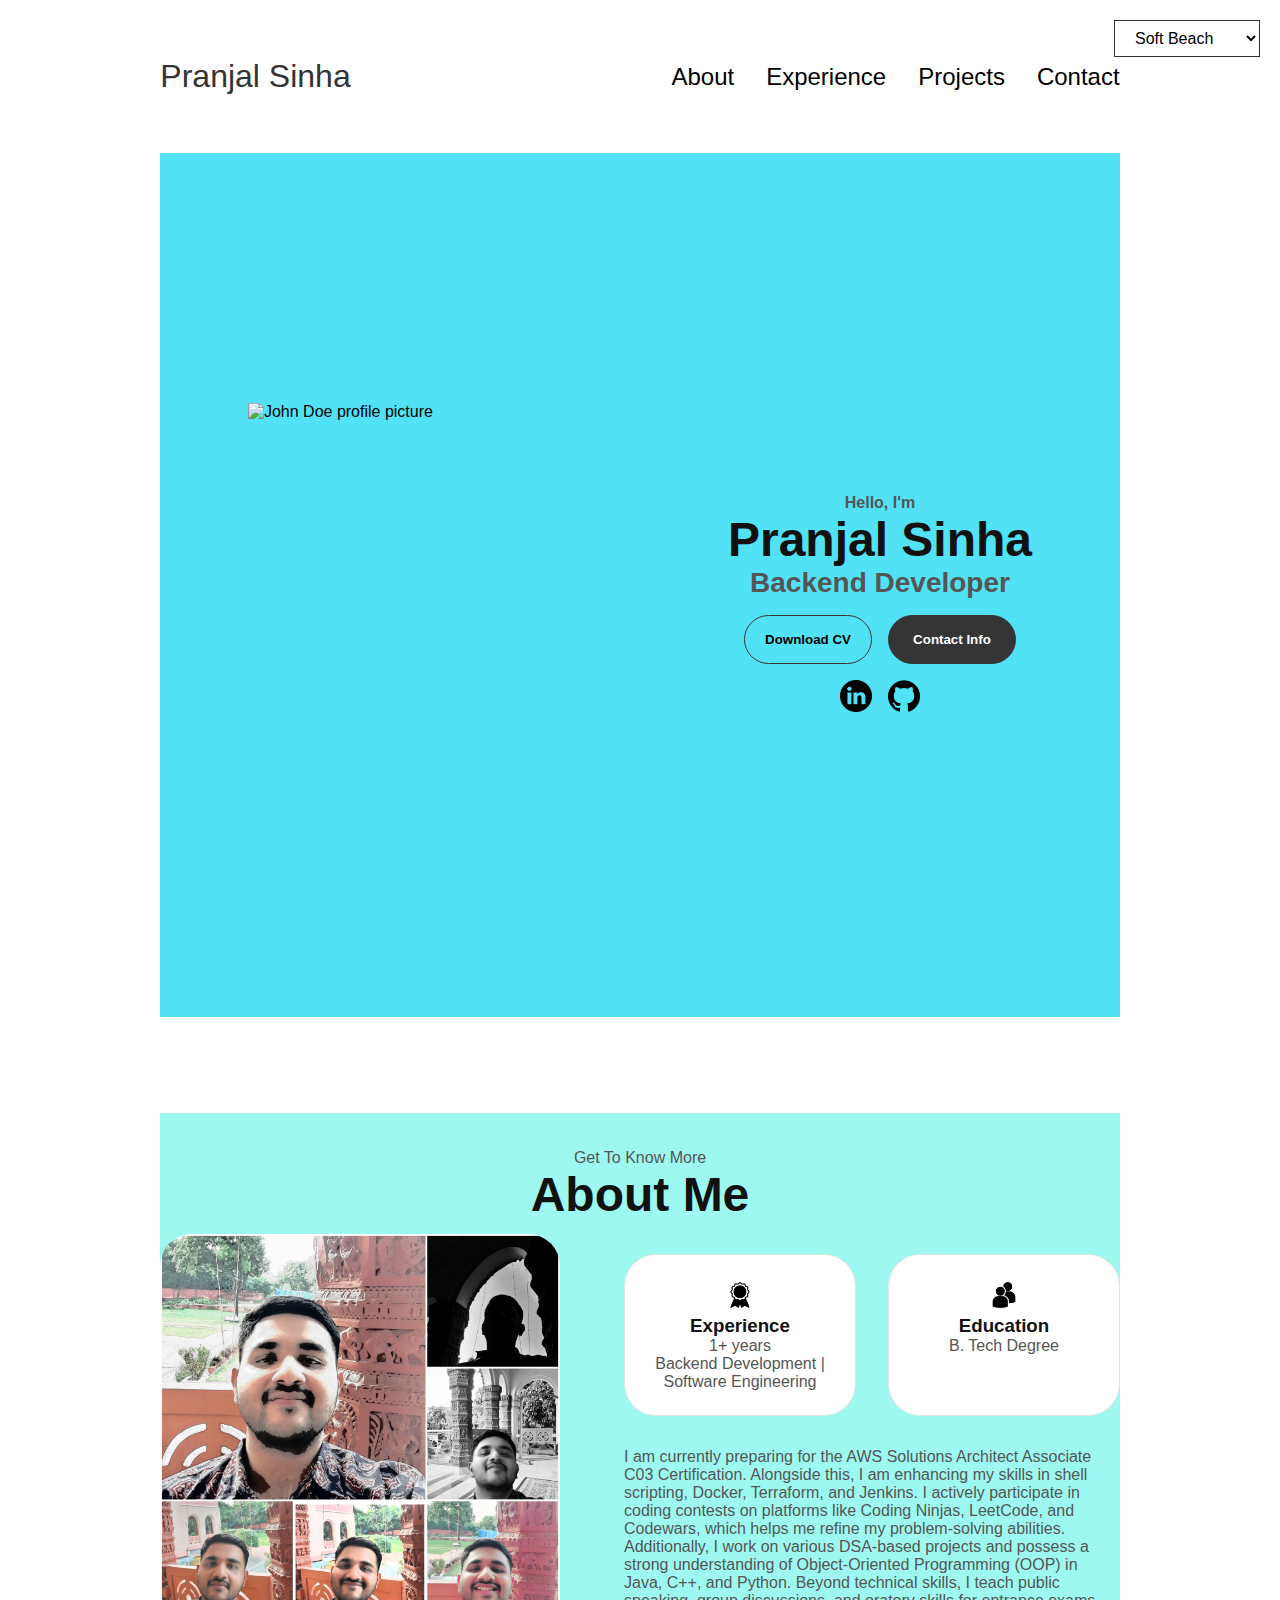
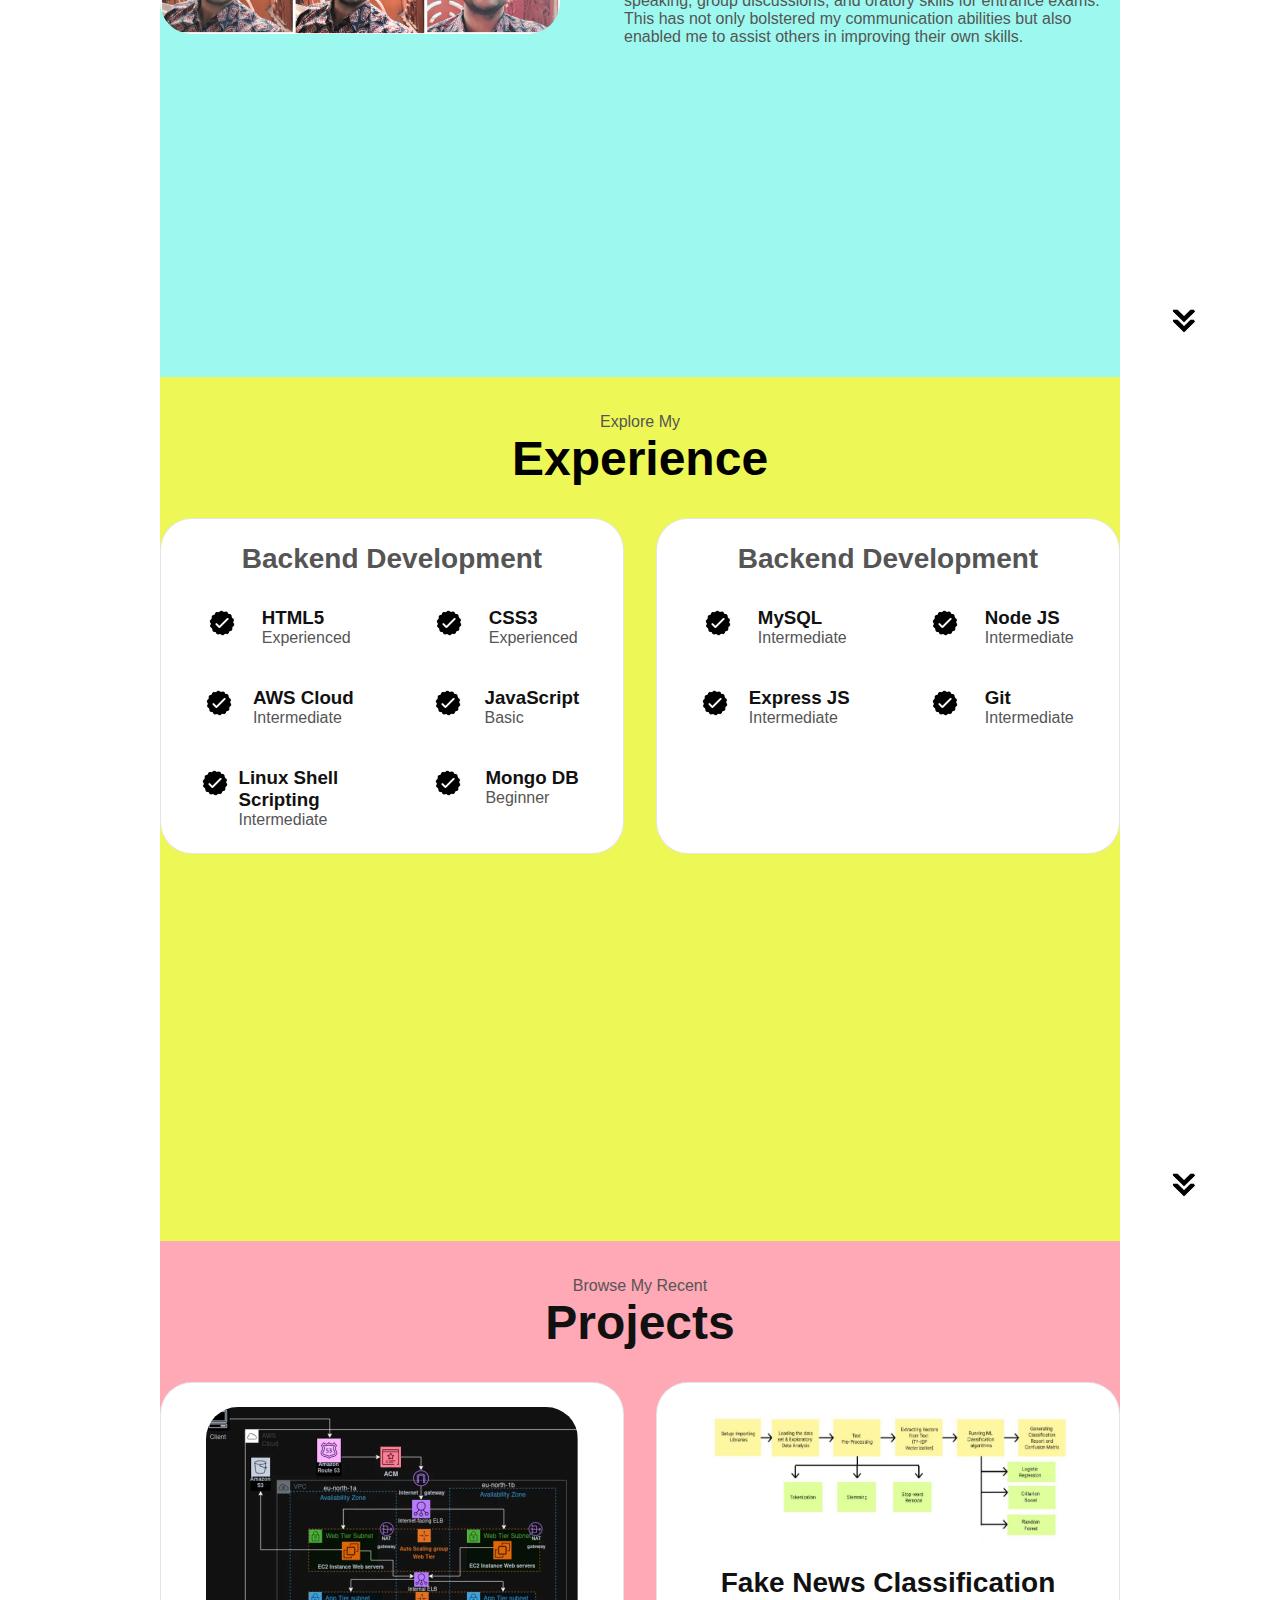
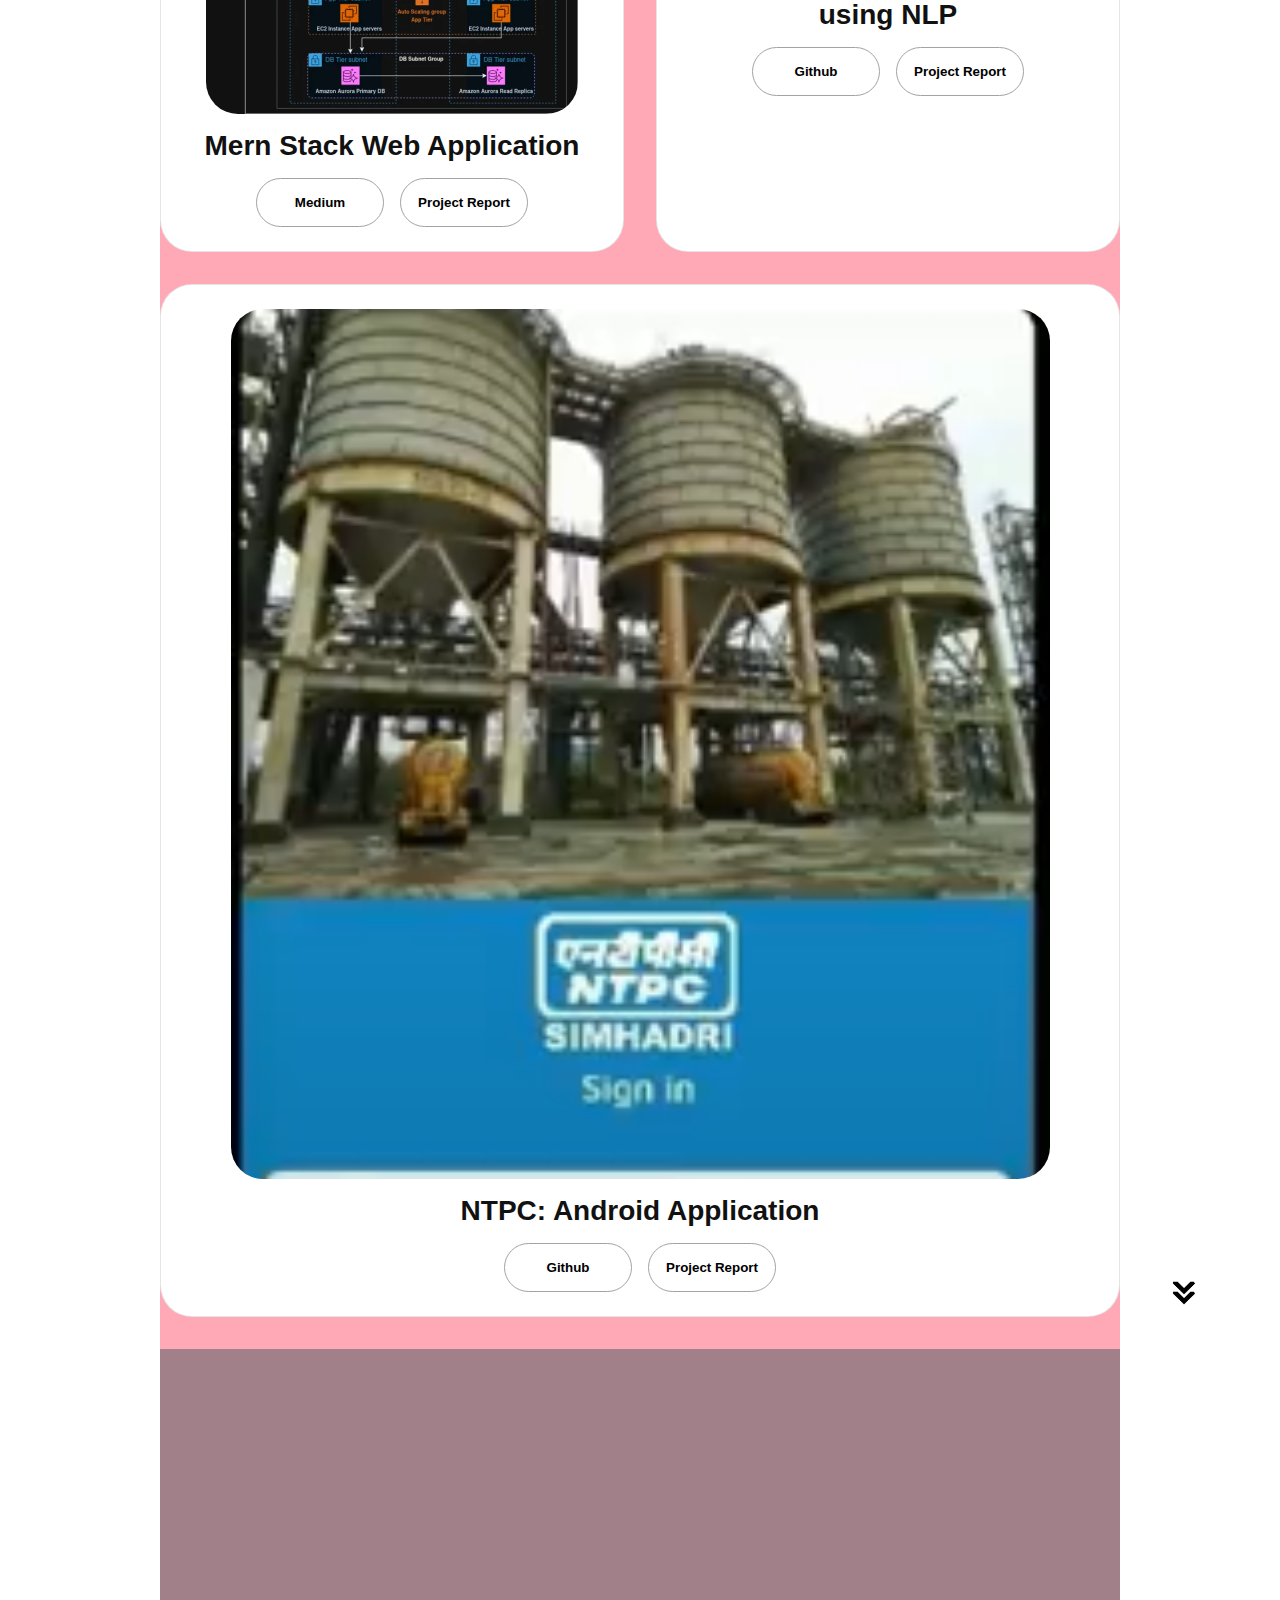
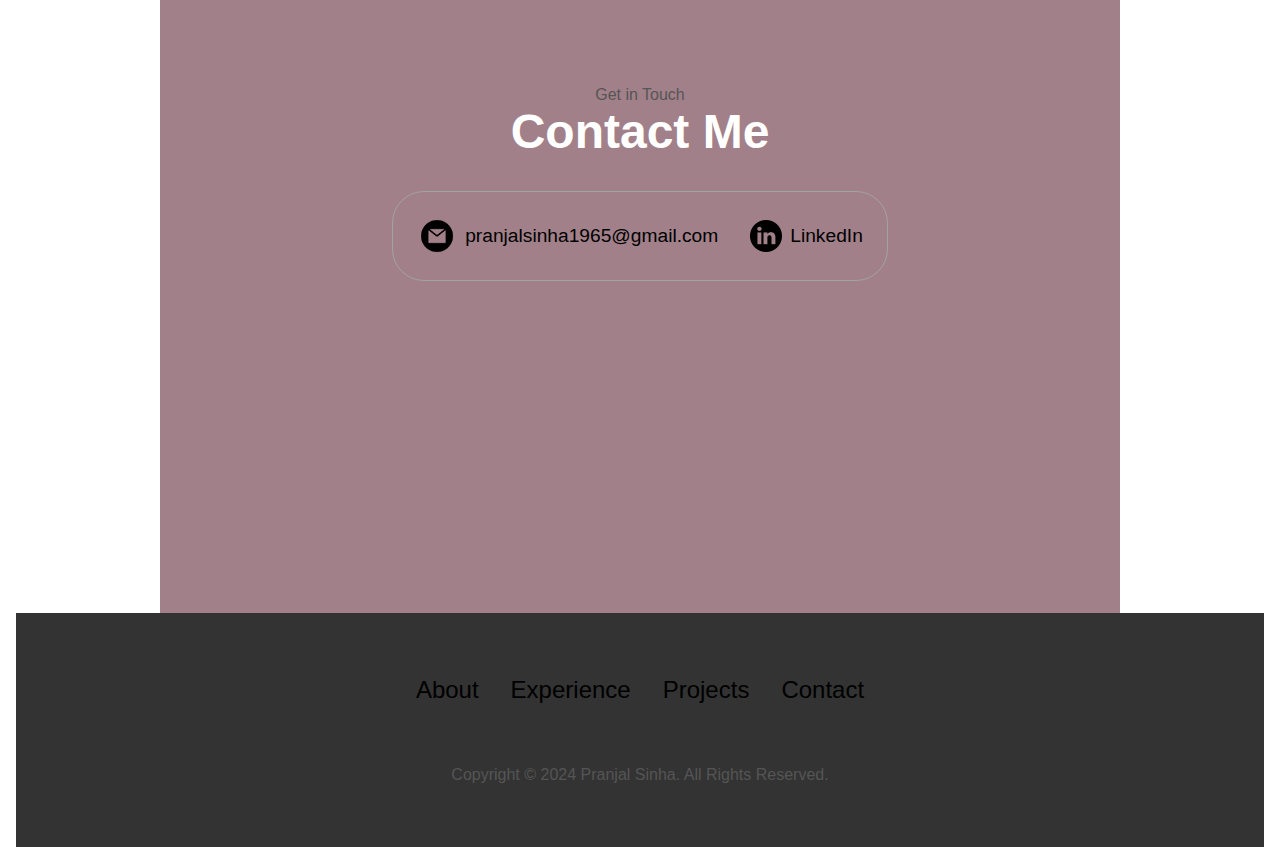
==== index.html @ 89a6fb90 "Correct words, phrases and other important things" ====
<!DOCTYPE html>
<html lang="en">
  <head>
    <meta charset="UTF-8" />
    <meta http-equiv="X-UA-Compatible" content="IE=edge" />
    <meta name="viewport" content="width=device-width, initial-scale=1.0" />
    <title>My Portfolio</title>
    <link rel="stylesheet" href="style.css" />
    <link rel="stylesheet" href="mediaqueries.css" />
  </head>
  <body>
    <nav id="desktop-nav">
      <div class="logo">Pranjal Sinha</div>
      <div>
        <ul class="nav-links">
          <li><a href="#about">About</a></li>
          <li><a href="#experience">Experience</a></li>
          <li><a href="#projects">Projects</a></li>
          <li><a href="#contact">Contact</a></li>
        </ul>
      </div>
    </nav>
    <nav id="hamburger-nav">
      <div class="logo">Pranjal Sinha</div>
      <div class="hamburger-menu">
        <div class="hamburger-icon" onclick="toggleMenu()">
          <span></span>
          <span></span>
          <span></span>
        </div>
        <div class="menu-links">
          <li><a href="#about" onclick="toggleMenu()">About</a></li>
          <li><a href="#experience" onclick="toggleMenu()">Experience</a></li>
          <li><a href="#projects" onclick="toggleMenu()">Projects</a></li>
          <li><a href="#contact" onclick="toggleMenu()">Contact</a></li>
        </div>
      </div>
    </nav>
    <section id="profile">
      <div class="section__pic-container">
        <img src="./assets/profile-pic.png" alt="John Doe profile picture" />
      </div>
      <div class="section__text">
        <p class="section__text__p1">Hello, I'm</p>
        <h1 class="title">Pranjal Sinha</h1>
        <p class="section__text__p2">Backend Developer</p>
        <div class="btn-container">
          <button
            class="btn btn-color-2"
            onclick="window.open('C:\Users\KIIT\Desktop\html-css-js-portfolio-tutorial-2\assets\Merged-Resume.pdf')"
          >
            Download CV
          </button>
          <button class="btn btn-color-1" onclick="location.href='./#contact'">
            Contact Info
          </button>
        </div>
        <div id="socials-container">
          <img
            src="./assets/linkedin.png"
            alt="My LinkedIn profile"
            class="icon"
            onclick="location.href='https://www.linkedin.com/in/pranjalsinha02/'"
          />
          <img
            src="./assets/github.png"
            alt="My Github profile"
            class="icon"
            onclick="location.href='https://github.com/pranjalsinha1965'"
          />
        </div>
      </div>
    </section>
    <section id="about">
      <p class="section__text__p1">Get To Know More</p>
      <h1 class="title">About Me</h1>
      <div class="section-container">
        <div class="section__pic-container">
          <img
            src="./assets/about-pic.png"
            alt="Profile picture"
            class="about-pic"
          />
        </div>
        <div class="about-details-container">
          <div class="about-containers">
            <div class="details-container">
              <img
                src="./assets/experience.png"
                alt="Experience icon"
                class="icon"
              />
              <h3>Experience</h3>
              <p>1+ years <br />Backend Development | Software Engineering</p>
            </div>
            <div class="details-container">
              <img
                src="./assets/education.png"
                alt="Education icon"
                class="icon"
              />
              <h3>Education</h3>
              <p>B. Tech Degree</p>
            </div>
          </div>
          <div class="text-container">
            <p>
              I am currently preparing for the AWS Solutions Architect Associate C03 Certification. Alongside this, I am enhancing my skills in shell scripting, Docker, Terraform, and Jenkins. I actively participate in coding contests on platforms like Coding Ninjas, LeetCode, and Codewars, which helps me refine my problem-solving abilities. Additionally, I work on various DSA-based projects and possess a strong understanding of Object-Oriented Programming (OOP) in Java, C++, and Python.

Beyond technical skills, I teach public speaking, group discussions, and oratory skills for entrance exams. This has not only bolstered my communication abilities but also enabled me to assist others in improving their own skills.
            </p>
          </div>
        </div>
      </div>
      <img
        src="./assets/arrow.png"
        alt="Arrow icon"
        class="icon arrow"
        onclick="location.href='./#experience'"
      />
    </section>
    <section id="experience">
      <p class="section__text__p1">Explore My</p>
      <h1 class="title">Experience</h1>
      <div class="experience-details-container">
        <div class="about-containers">
          <div class="details-container">
            <h2 class="experience-sub-title">Backend Development</h2>
            <div class="article-container">
              <article>
                <img
                  src="./assets/checkmark.png"
                  alt="Experience icon"
                  class="icon"
                />
                <div>
                  <h3>HTML5</h3>
                  <p>Experienced</p>
                </div>
              </article>
              <article>
                <img
                  src="./assets/checkmark.png"
                  alt="Experience icon"
                  class="icon"
                />
                <div>
                  <h3>CSS3</h3>
                  <p>Experienced</p>
                </div>
              </article>
              <article>
                <img
                  src="./assets/checkmark.png"
                  alt="Experience icon"
                  class="icon"
                />
                <div>
                  <h3>AWS Cloud</h3>
                  <p>Intermediate</p>
                </div>
              </article>
              <article>
                <img
                  src="./assets/checkmark.png"
                  alt="Experience icon"
                  class="icon"
                />
                <div>
                  <h3>JavaScript</h3>
                  <p>Basic</p>
                </div>
              </article>
              <article>
                <img
                  src="./assets/checkmark.png"
                  alt="Experience icon"
                  class="icon"
                />
                <div>
                  <h3>Linux Shell Scripting</h3>
                  <p>Intermediate</p>
                </div>
              </article>
              <article>
                <img
                  src="./assets/checkmark.png"
                  alt="Experience icon"
                  class="icon"
                />
                <div>
                  <h3>Mongo DB</h3>
                  <p>Beginner</p>
                </div>
              </article>
            </div>
          </div>
          <div class="details-container">
            <h2 class="experience-sub-title">Backend Development</h2>
            <div class="article-container">
              <article>
                <img
                  src="./assets/checkmark.png"
                  alt="Experience icon"
                  class="icon"
                />
                <div>
                  <h3>MySQL</h3>
                  <p>Intermediate</p>
                </div>
              </article>
              <article>
                <img
                  src="./assets/checkmark.png"
                  alt="Experience icon"
                  class="icon"
                />
                <div>
                  <h3>Node JS</h3>
                  <p>Intermediate</p>
                </div>
              </article>
              <article>
                <img
                  src="./assets/checkmark.png"
                  alt="Experience icon"
                  class="icon"
                />
                <div>
                  <h3>Express JS</h3>
                  <p>Intermediate</p>
                </div>
              </article>
              <article>
                <img
                  src="./assets/checkmark.png"
                  alt="Experience icon"
                  class="icon"
                />
                <div>
                  <h3>Git</h3>
                  <p>Intermediate</p>
                </div>
              </article>
            </div>
          </div>
        </div>
      </div>
      <img
        src="./assets/arrow.png"
        alt="Arrow icon"
        class="icon arrow"
        onclick="location.href='./#projects'"
      />
    </section>
    <section id="projects">
      <p class="section__text__p1">Browse My Recent</p>
      <h1 class="title">Projects</h1>
      <div class="experience-details-container">
        <div class="about-containers">
          <div class="details-container color-container">
            <div class="article-container">
              <img
                src="./assets/project-1.png"
                alt="Project 1"
                class="project-img"
              />
            </div>
            <h2 class="experience-sub-title project-title">Mern Stack Web Application</h2>
            <div class="btn-container">
              <button
                class="btn btn-color-2 project-btn"
                onclick="location.href='https://medium.com/@ernestkwashie3/three-3-tier-architecture-to-host-a-mern-stack-application-on-aws-4c1bf97a99d7'"
              >
                Medium
              </button>
              <button
                class="btn btn-color-2 project-btn"
                onclick="location.href='https://github.com/pranjalsinha1965'"
              >
                Project Report
              </button>
            </div>
          </div>
          <div class="details-container color-container">
            <div class="article-container">
              <img
                src="./assets/project-2.png"
                alt="Project 2"
                class="project-img"
              />
            </div>
            <h2 class="experience-sub-title project-title">Fake News Classification using NLP</h2>
            <div class="btn-container">
              <button
                class="btn btn-color-2 project-btn"
                onclick="location.href='https://github.com/pranjalsinha1965/Fake-News-Classifier.git'"
              >
                Github
              </button>
              <button
                class="btn btn-color-2 project-btn"
                onclick="location.href='https://docs.google.com/document/d/1dbaipZaEmoQOE3bBvcIjcy1EK4mDWmig/edit?usp=sharing&ouid=106313160874480693119&rtpof=true&sd=true'"
              >
              Project Report
              </button>
            </div>
          </div>
          <div class="details-container color-container">
            <div class="article-container">
              <img
                src="./assets/project-3.png"
                alt="Project 3"
                class="project-img"
              />
            </div>
            <h2 class="experience-sub-title project-title">NTPC: Android Application</h2>
            <div class="btn-container">
              <button
                class="btn btn-color-2 project-btn"
                onclick="location.href='https://github.com/pranjalsinha1965/NTPC_Project-Trainee.git'"
              >
                Github
              </button>
              <button
                class="btn btn-color-2 project-btn"
                onclick="location.href='https://drive.google.com/file/d/1qfAjSbyavz2__4S2xZs60qbx9zLhBAE3/view?usp=sharing'"
              >
              Project Report
              </button>
            </div>
          </div>
        </div>
      </div>
      <img
        src="./assets/arrow.png"
        alt="Arrow icon"
        class="icon arrow"
        onclick="location.href='./#contact'"
      />
    </section>
    <section id="contact">
      <p class="section__text__p1">Get in Touch</p>
      <h1 class="title">Contact Me</h1>
      <div class="contact-info-upper-container">
        <div class="contact-info-container">
          <img
            src="./assets/email.png"
            alt="Email icon"
            class="icon contact-icon email-icon"
          />
          <p><a href="mailto:pranjalsinha1965@gmail.com">pranjalsinha1965@gmail.com</a></p>
        </div>
        <div class="contact-info-container">
          <img
            src="./assets/linkedin.png"
            alt="LinkedIn icon"
            class="icon contact-icon"
          />
          <p><a href="www.linkedin.com/in/pranjalsinha02">LinkedIn</a></p>
        </div>
      </div>
    </section>
    <footer>
      <nav>
        <div class="nav-links-container">
          <ul class="nav-links">
            <li><a href="#about">About</a></li>
            <li><a href="#experience">Experience</a></li>
            <li><a href="#projects">Projects</a></li>
            <li><a href="#contact">Contact</a></li>
          </ul>
        </div>
      </nav>
      <p>Copyright &#169; 2024 Pranjal Sinha. All Rights Reserved.</p>
    </footer>
    <script src="script.js"></script>
    <select id="theme-switcher">
      <option value="soft-beach">Soft Beach</option>
      <option value="purple-90s">Purple 90’s</option>
      <option value="bright-power">Bright Power</option>
    </select>
  </body>
</html>
---- style.css ----
/* GENERAL */

@import url("https://fonts.googleapis.com/css2?family=Poppins:wght@300;400;500;600&display=swap");

* {
  margin: 0;
  padding: 0;
}

body {
  font-family: "Poppins", sans-serif;
}

html {
  scroll-behavior: smooth;
}

p {
  color: rgb(85, 85, 85);
}

/* TRANSITION */

a,
.btn {
  transition: all 300ms ease;
}

/* DESKTOP NAV */

nav,
.nav-links {
  display: flex;
}

nav {
  justify-content: space-around;
  align-items: center;
  height: 17vh;
}

.nav-links {
  gap: 2rem;
  list-style: none;
  font-size: 1.5rem;
}

a {
  color: black;
  text-decoration: none;
  text-decoration-color: white;
}

a:hover {
  color: grey;
  text-decoration: underline;
  text-underline-offset: 1rem;
  text-decoration-color: rgb(181, 181, 181);
}

.logo {
  font-size: 2rem;
}

.logo:hover {
  cursor: default;
}

/* HAMBURGER MENU */

#hamburger-nav {
  display: none;
}

.hamburger-menu {
  position: relative;
  display: inline-block;
}

.hamburger-icon {
  display: flex;
  flex-direction: column;
  justify-content: space-between;
  height: 24px;
  width: 30px;
  cursor: pointer;
}

.hamburger-icon span {
  width: 100%;
  height: 2px;
  background-color: black;
  transition: all 0.3 ease-in-out;
}

.menu-links {
  position: absolute;
  top: 100%;
  right: 0;
  background-color: white;
  width: fit-content;
  max-height: 0;
  overflow: hidden;
  transition: all 0.3 ease-in-out;
}

.menu-links a {
  display: block;
  padding: 10px;
  text-align: center;
  font-size: 1.5rem;
  color: black;
  text-decoration: none;
  transition: all 0.3 ease-in-out;
}

.menu-links li {
  list-style: none;
}

.menu-links.open {
  max-height: 300px;
}

.hamburger-icon.open span:first-child {
  transform: rotate(45deg) translate(10px, 5px);
}

.hamburger-icon.open span:nth-child(2) {
  opacity: 0;
}

.hamburger-icon.open span:last-child {
  transform: rotate(-45deg) translate(10px, -5px);
}

.hamburger-icon span:first-child {
  transform: none;
}

.hamburger-icon span:first-child {
  opacity: 1;
}

/* SECTIONS */

section {
  padding-top: 4vh;
  height: 96vh;
  margin: 0 10rem;
  box-sizing: border-box;
  min-height: fit-content;
}

.section-container {
  display: flex;
}

/* PROFILE SECTION */
#profile {
  display: flex;
  justify-content: center;
  position: relative;
  height: 80vh;
  background-image: url("https://github.com/pranjalsinha1965/My-Portfolio-Website/blob/main/assets/Wall-Paper.jpeg");
  background-size: cover;
  background-position: center;
  gap: 5rem;
  height: 80vh;
}

#profile::before {
  content: "";
  position: absolute;
  top: 0;
  left: 0;
  right: 0;
  bottom: 0;
  background: linear-gradient(to right, rgba(255, 0, 0, 0.5), rgba(0, 0, 255, 0.5));
  z-index: -1;
}

.section__pic-container {
  display: flex;
  height: 400px;
  width: 400px;
  margin: auto 0;
}

.section__text {
  align-self: center;
  text-align: center;
}

.section__text p {
  font-weight: 600;
}

.section__text__p1 {
  text-align: center;
}

.section__text__p2 {
  font-size: 1.75rem;
  margin-bottom: 1rem;
}

.title {
  font-size: 3rem;
  text-align: center;
}

#socials-container {
  display: flex;
  justify-content: center;
  margin-top: 1rem;
  gap: 1rem;
}

/* ICONS */

.icon {
  cursor: pointer;
  height: 2rem;
}

/* BUTTONS */

.btn-container {
  display: flex;
  justify-content: center;
  gap: 1rem;
}

.btn {
  font-weight: 600;
  transition: all 300ms ease;
  padding: 1rem;
  width: 8rem;
  border-radius: 2rem;
}

.btn-color-1,
.btn-color-2 {
  border: rgb(53, 53, 53) 0.1rem solid;
}

.btn-color-1:hover,
.btn-color-2:hover {
  cursor: pointer;
}

.btn-color-1,
.btn-color-2:hover {
  background: rgb(53, 53, 53);
  color: white;
}

.btn-color-1:hover {
  background: rgb(0, 0, 0);
}

.btn-color-2 {
  background: none;
}

.btn-color-2:hover {
  border: rgb(255, 255, 255) 0.1rem solid;
}

.btn-container {
  gap: 1rem;
}

/* ABOUT SECTION */

#about {
  position: relative;
}

.about-containers {
  gap: 2rem;
  margin-bottom: 2rem;
  margin-top: 2rem;
}

.about-details-container {
  justify-content: center;
  flex-direction: column;
}

.about-containers,
.about-details-container {
  display: flex;
}

.about-pic {
  border-radius: 2rem;
}

.arrow {
  position: absolute;
  right: -5rem;
  bottom: 2.5rem;
}

.details-container {
  padding: 1.5rem;
  flex: 1;
  background: white;
  border-radius: 2rem;
  border: rgb(53, 53, 53) 0.1rem solid;
  border-color: rgb(163, 163, 163);
  text-align: center;
}

.section-container {
  gap: 4rem;
  height: 80%;
}

.section__pic-container {
  height: 400px;
  width: 400px;
  margin: auto 0;
}

/* EXPERIENCE SECTION */

#experience {
  position: relative;
}

.experience-sub-title {
  color: rgb(85, 85, 85);
  font-weight: 600;
  font-size: 1.75rem;
  margin-bottom: 2rem;
}

.experience-details-container {
  display: flex;
  justify-content: center;
  flex-direction: column;
}

.article-container {
  display: flex;
  text-align: initial;
  flex-wrap: wrap;
  flex-direction: row;
  gap: 2.5rem;
  justify-content: space-around;
}

article {
  display: flex;
  width: 10rem;
  justify-content: space-around;
  gap: 0.5rem;
}

article .icon {
  cursor: default;
}

/* PROJECTS SECTION */

#projects {
  position: relative;
}

.color-container {
  border-color: rgb(163, 163, 163);
  background: rgb(250, 250, 250);
}

.project-img {
  border-radius: 2rem;
  width: 90%;
  height: 90%;
}

.project-title {
  margin: 1rem;
  color: black;
}

.project-btn {
  color: black;
  border-color: rgb(163, 163, 163);
}

/* CONTACT */

#contact {
  display: flex;
  justify-content: center;
  flex-direction: column;
  height: 70vh;
}

.contact-info-upper-container {
  display: flex;
  justify-content: center;
  border-radius: 2rem;
  border: rgb(53, 53, 53) 0.1rem solid;
  border-color: rgb(163, 163, 163);
  background: (250, 250, 250);
  margin: 2rem auto;
  padding: 0.5rem;
}

.contact-info-container {
  display: flex;
  align-items: center;
  justify-content: center;
  gap: 0.5rem;
  margin: 1rem;
}

.contact-info-container p {
  font-size: larger;
}

.contact-icon {
  cursor: default;
}

.email-icon {
  height: 2.5rem;
}

/* FOOTER SECTION */

footer {
  height: 26vh;
  margin: 0 1rem;
}

footer p {
  text-align: center;
}

/* PROFILE SECTION */
#profile {
  display: flex;
  justify-content: center;
  position: relative;
  height: 80vh;
  background: linear-gradient(to right, #6a11cb, #2575fc); /* Purple-Blue Gradient */
  background-image: url("https://github.com/pranjalsinha1965/My-Portfolio-Website/blob/main/assets/Wall-Paper.jpeg");
  background-size: cover;
  background-position: center;
  color: white;
  gap: 5rem;
}

/* ABOUT SECTION */
#about {
  position: relative;
background-color: #f3f4f6; /* Light Gray */
color: #111;
}

/* EXPERIENCE SECTION */
#experience {
  position: relative;
  background-color: #e0f7fa; /* Pale Cyan */
  color: #111;
}

/* PROJECTS SECTION */
#projects {
  position: relative;
  background-color: #fff8e1; /* Light Yellow */
  color: #111;
}

/* CONTACT SECTION */
#contact {
  display: flex;
  justify-content: center;
  flex-direction: column;
  height: 70vh;
  background-color: #e8f5e9; /* Minty Light Green */
  color: #111;
}

/* FOOTER SECTION */
footer {
  height: 26vh;
  margin: 0 1rem;
  background-color: #1a1a1a; /* Deep Dark Gray */
  color: white;
}

/* SECTIONS: Default Styling for Padding & Layout */
section {
  padding-top: 4vh;
  height: fit-content;
  margin: 0 10rem;
  box-sizing: border-box;
  min-height: 96vh;
}

/* CARD-LIKE Containers */
.details-container,
.color-container {
background-color: white;
border: rgb(163, 163, 163) 0.1rem solid;
border-radius: 2rem;
padding: 1.5rem;
}

/* Ensure Readable Text in Colored Sections */
.section__text,
.about-details-container,
.experience-details-container,
.contact-info-upper-container,
.article-container {
  color: #333;
}

.project-title {
  color: #000;
}

.project-btn {
  background-color: white;
  color: #000;
}

.contact-info-container p {
  color: #000;
}

/* ===== SOFT BEACH COLOR SCHEME APPLIED TO SECTIONS ===== */
:root {
  --bright-blue: #51e2f5;
  --blue-green: #9df9ef;
  --dusty-white: #edf756;
  --pink-sand: #ffa8b6;
  --dark-sand: #a28089;
  --neutral: #333;
  --light: #fff;
  --black: #000;
  --white: #fff;
}

body {
  margin: 0;
  font-family: 'Segoe UI', Tahoma, Geneva, Verdana, sans-serif;
  background-color: var(--light);
  color: var(--neutral);
}

/* PROFILE SECTION */
#profile {
  display: flex;
  justify-content: center;
  position: relative;
  height: 80vh;
  background-color: var(--bright-blue); /* Bright Blue */
  color: var(--black);
}

/* ABOUT SECTION */
#about {
  background-color: var(--blue-green); /* Blue Green */
  color: #111;
}

/* EXPERIENCE SECTION */
#experience {
  background-color: var(--dusty-white); /* Dusty White */
  color: var(--black);
}

/* PROJECTS SECTION */
#projects {
  background-color: var(--pink-sand); /* Pink Sand */
  color: #111;
}

/* CONTACT SECTION */
#contact {
  display: flex;
  justify-content: center;
  flex-direction: column;
  height: 70vh;
  background-color: var(--dark-sand); /* Dark Sand */
  color: var(--white);
}

/* FOOTER SECTION */
footer {
  height: 26vh;
  margin: 0 1rem;
  background-color: var(--neutral); /* Neutral contrast */
  color: var(--white);
}

/* SHARED STYLES */
section {
  padding-top: 4vh;
  height: fit-content;
  margin: 0 10rem;
  box-sizing: border-box;
  min-height: 96vh;
}

/* CARDS / CONTAINERS */
.details-container, .color-container {
  background-color: var(--white);
  border: rgba(0, 0, 0, 0.1) 0.1rem solid;
  border-radius: 2rem;
  padding: 1.5rem;
}

/* TEXT COLOR FIXES INSIDE COLORED BACKGROUNDS */
.section__text, .about-details-container, .experience-details-container, .contact-info-upper-container, .article-container, .contact-info-container p, .project-title {
  color: #111;
}

.project-btn {
  background-color: var(--white);
  color: var(--black);
}

/* Theme Switcher Dropdown */
#theme-switcher {
  position: absolute;
  top: 20px;
  right: 20px;
  background-color: var(--white);
  padding: 0.5rem 1rem;
  border: 1px solid var(--neutral);
  cursor: pointer;
  font-size: 1rem;
}

/* Default Scheme: Soft Beach */
body {
  --bright-blue: #51e2f5;
  --blue-green: #9df9ef;
  --dusty-white: #edf756;
  --pink-sand: #ffa8b6;
  --dark-sand: #a28089;
}

/* Additional Scheme 2 (Purple 90’s) Example */
body.purple-90s {
  --bright-blue: #a0d2eb;
  --blue-green: #e5eaf5;
  --dusty-white: #d0bdf4;
  --pink-sand: #8458B3;
  --dark-sand: #a28089;
}

/* Additional Scheme 3 (Bright Power) Example */
body.bright-power {
  --bright-blue: #ff1d58;
  --blue-green: #f75990;
  --dusty-white: #fff685;
  --pink-sand: #00DDFF;
  --dark-sand: #0049B7;
}
---- mediaqueries.css ----
@media screen and (max-width: 1400px) {
    #profile {
      height: 83vh;
      margin-bottom: 6rem;
    }
    .about-containers {
      flex-wrap: wrap;
    }
    #contact,
    #projects {
      height: fit-content;
    }
  }
  
  @media screen and (max-width: 1200px) {
    #desktop-nav {
      display: none;
    }
    #hamburger-nav {
      display: flex;
    }
    #experience,
    .experience-details-container {
      margin-top: 2rem;
    }
    #profile,
    .section-container {
      display: block;
    }
    .arrow {
      display: none;
    }
    section,
    .section-container {
      height: fit-content;
    }
    section {
      margin: 0 5%;
    }
    .section__pic-container {
      width: 275px;
      height: 275px;
      margin: 0 auto 2rem;
    }
    .about-containers {
      margin-top: 0;
    }
  }
  
  @media screen and (max-width: 600px) {
    #contact,
    footer {
      height: 40vh;
    }
    #profile {
      height: 83vh;
      margin-bottom: 0;
    }
    article {
      font-size: 1rem;
    }
    footer nav {
      height: fit-content;
      margin-bottom: 2rem;
    }
    .about-containers,
    .contact-info-upper-container,
    .btn-container {
      flex-wrap: wrap;
    }
    .contact-info-container {
      margin: 0;
    }
    .contact-info-container p,
    .nav-links li a {
      font-size: 1rem;
    }
    .experience-sub-title {
      font-size: 1.25rem;
    }
    .logo {
      font-size: 1.5rem;
    }
    .nav-links {
      flex-direction: column;
      gap: 0.5rem;
      text-align: center;
    }
    .section__pic-container {
      width: auto;
      height: 46vw;
      justify-content: center;
    }
    .section__text__p2 {
      font-size: 1.25rem;
    }
    .title {
      font-size: 2rem;
    }
    .text-container {
      text-align: justify;
    }
  }
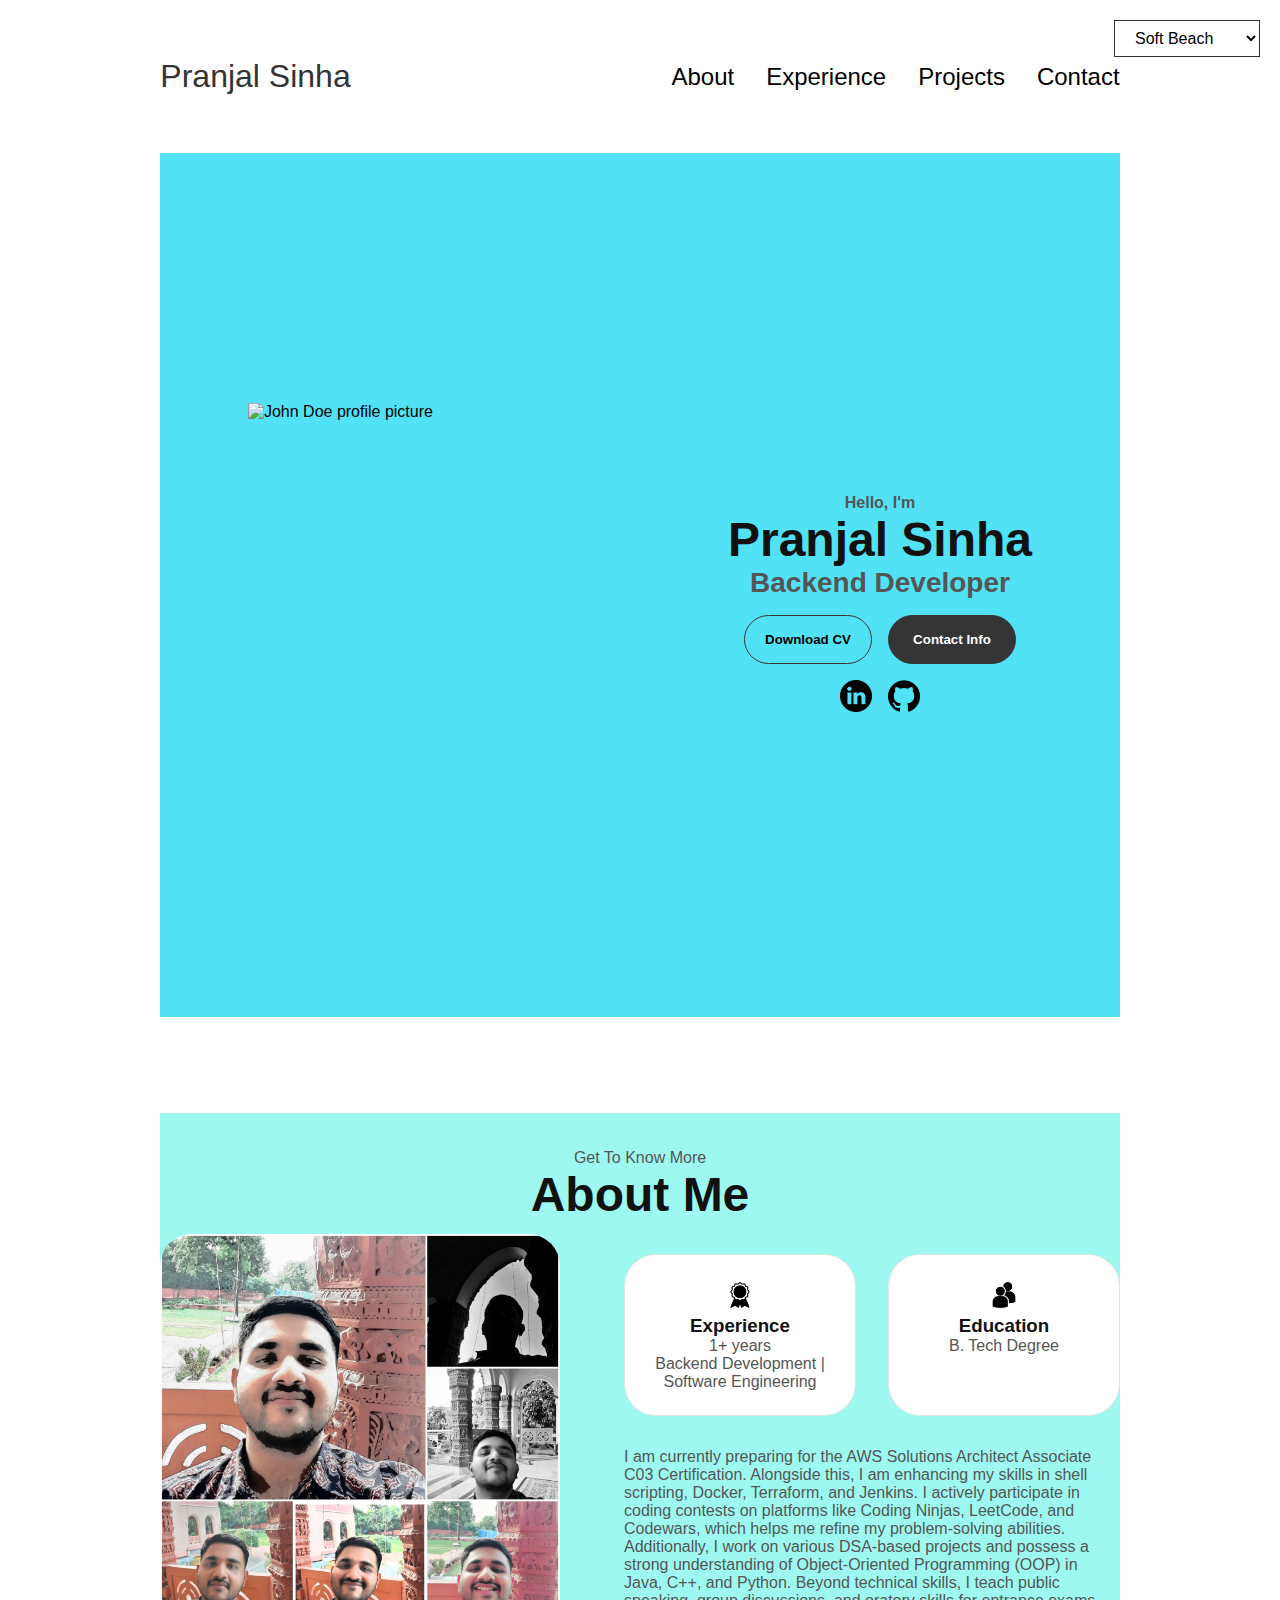
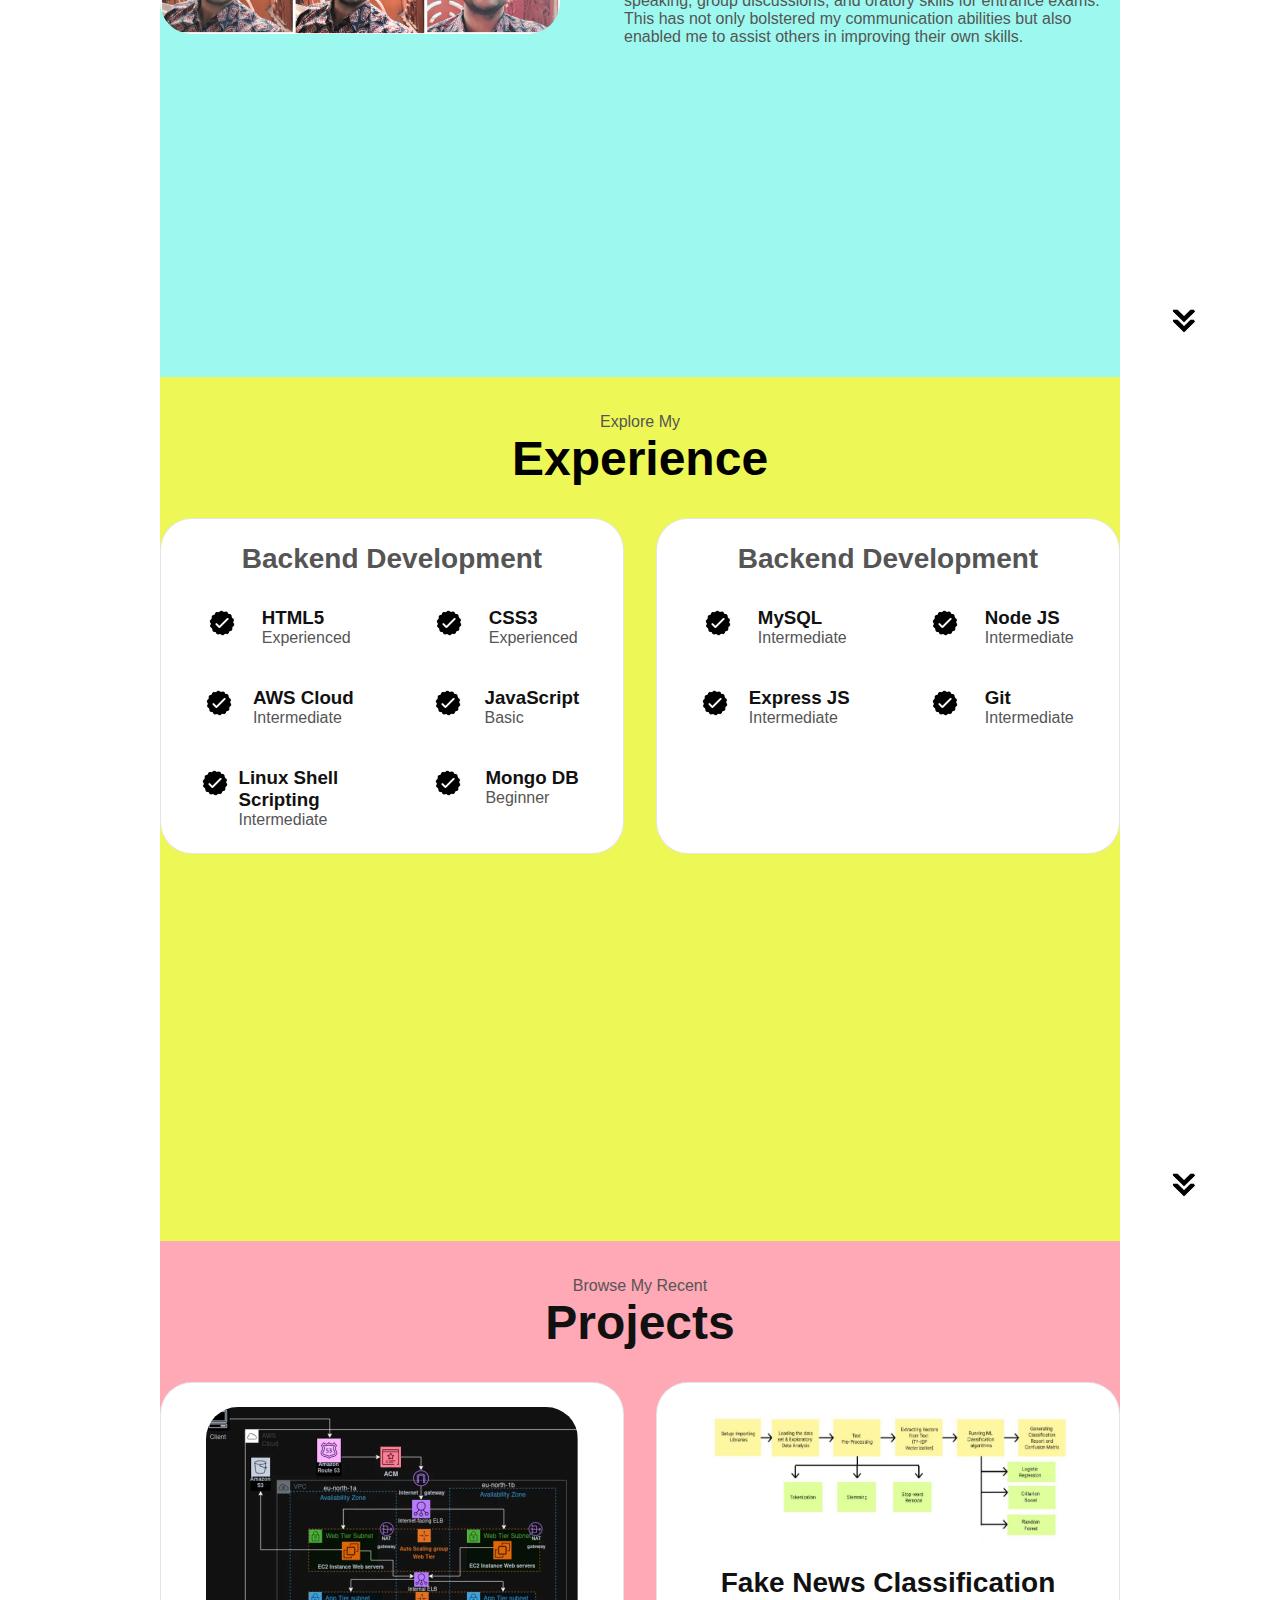
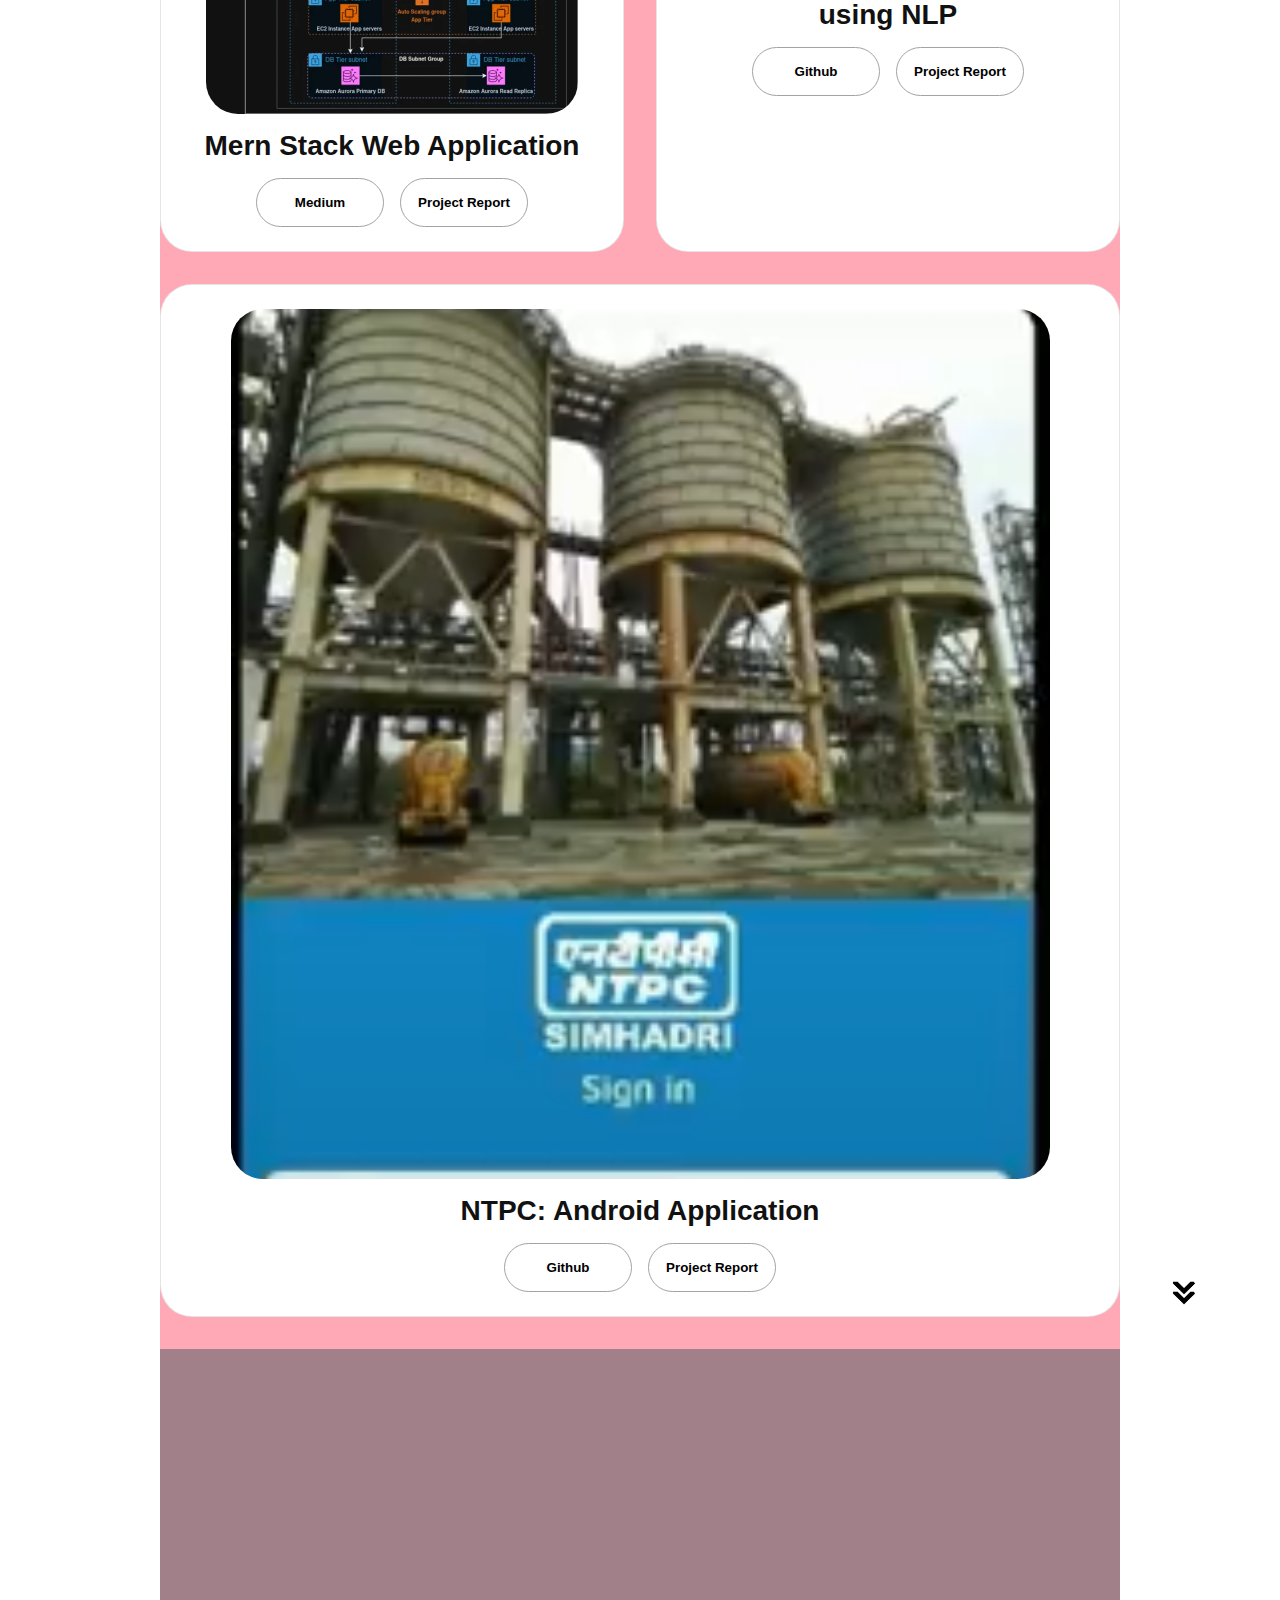
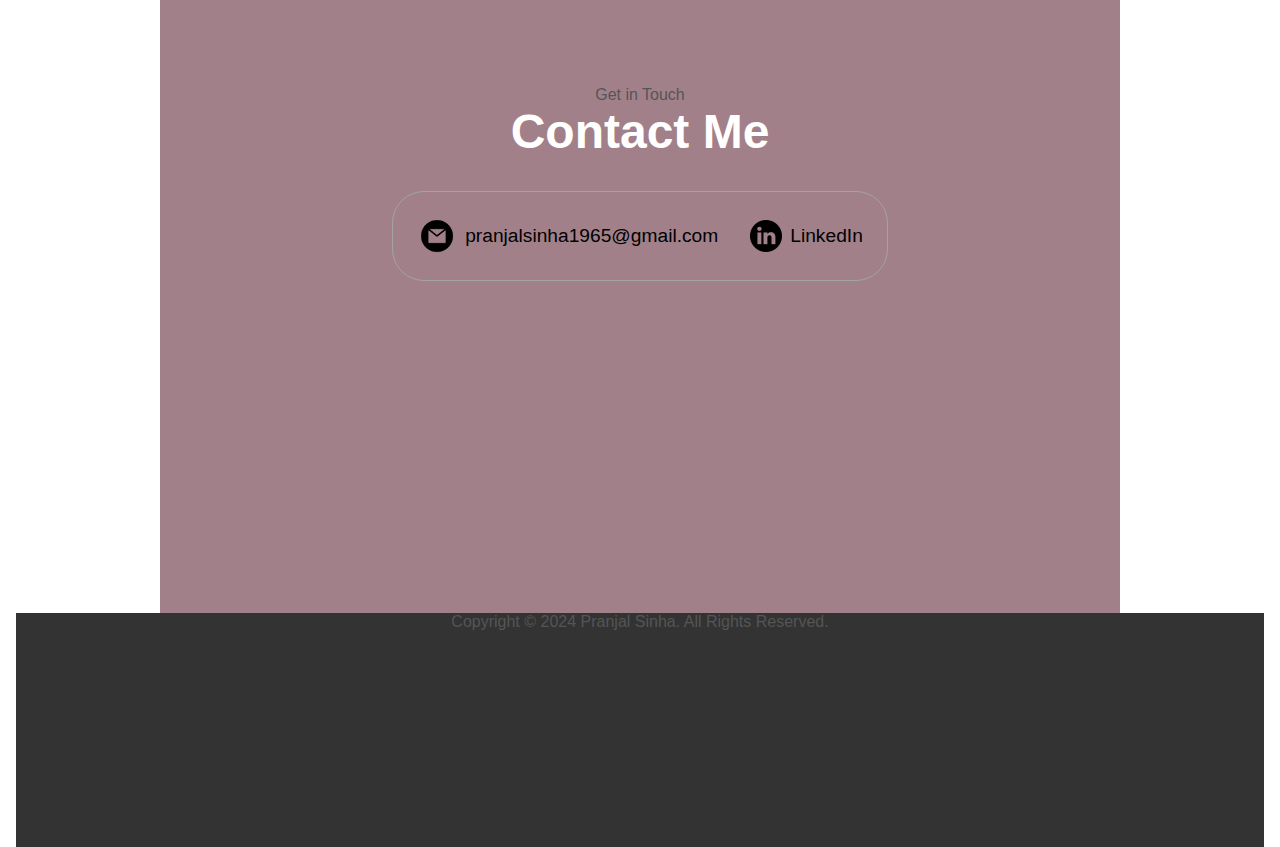
==== commit c9087458: "Keep adding these things" ====
--- a/index.html
+++ b/index.html
@@ -362,16 +362,6 @@
       </div>
     </section>
     <footer>
-      <nav>
-        <div class="nav-links-container">
-          <ul class="nav-links">
-            <li><a href="#about">About</a></li>
-            <li><a href="#experience">Experience</a></li>
-            <li><a href="#projects">Projects</a></li>
-            <li><a href="#contact">Contact</a></li>
-          </ul>
-        </div>
-      </nav>
       <p>Copyright &#169; 2024 Pranjal Sinha. All Rights Reserved.</p>
     </footer>
     <script src="script.js"></script>
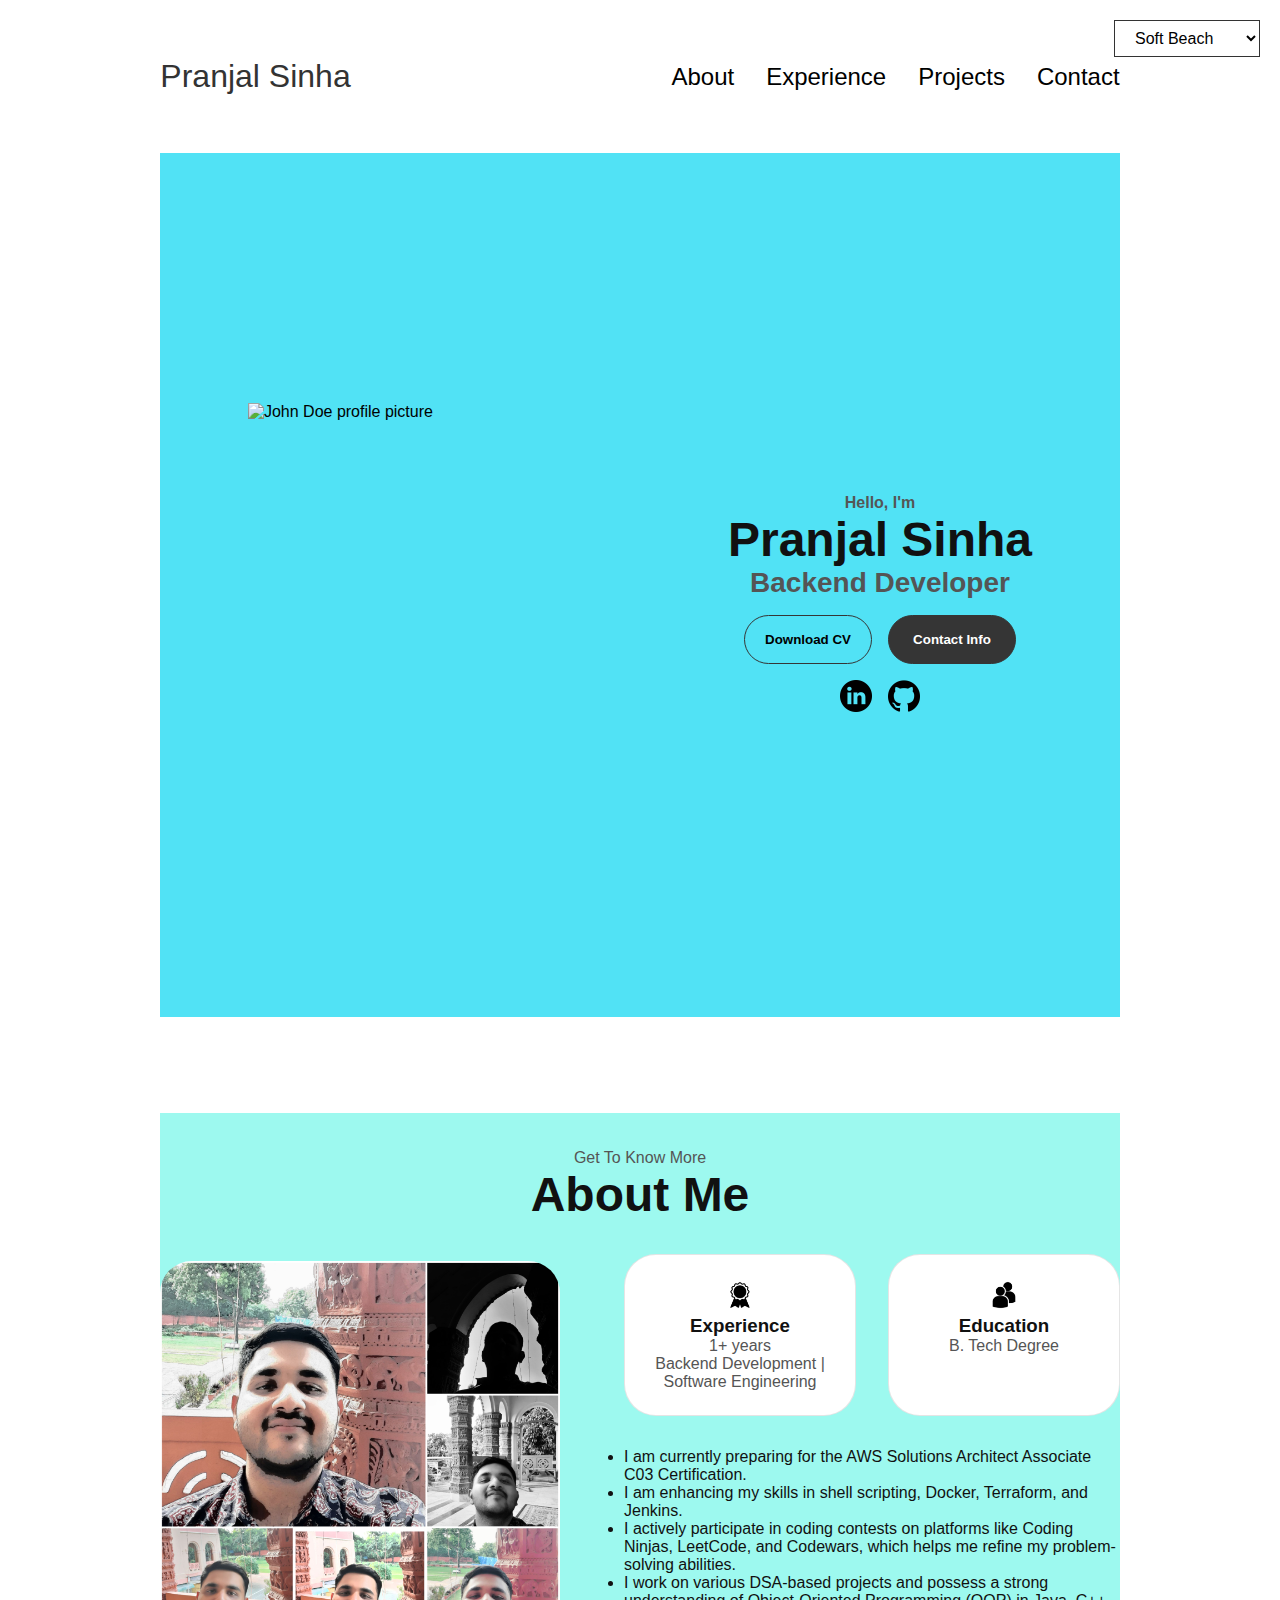
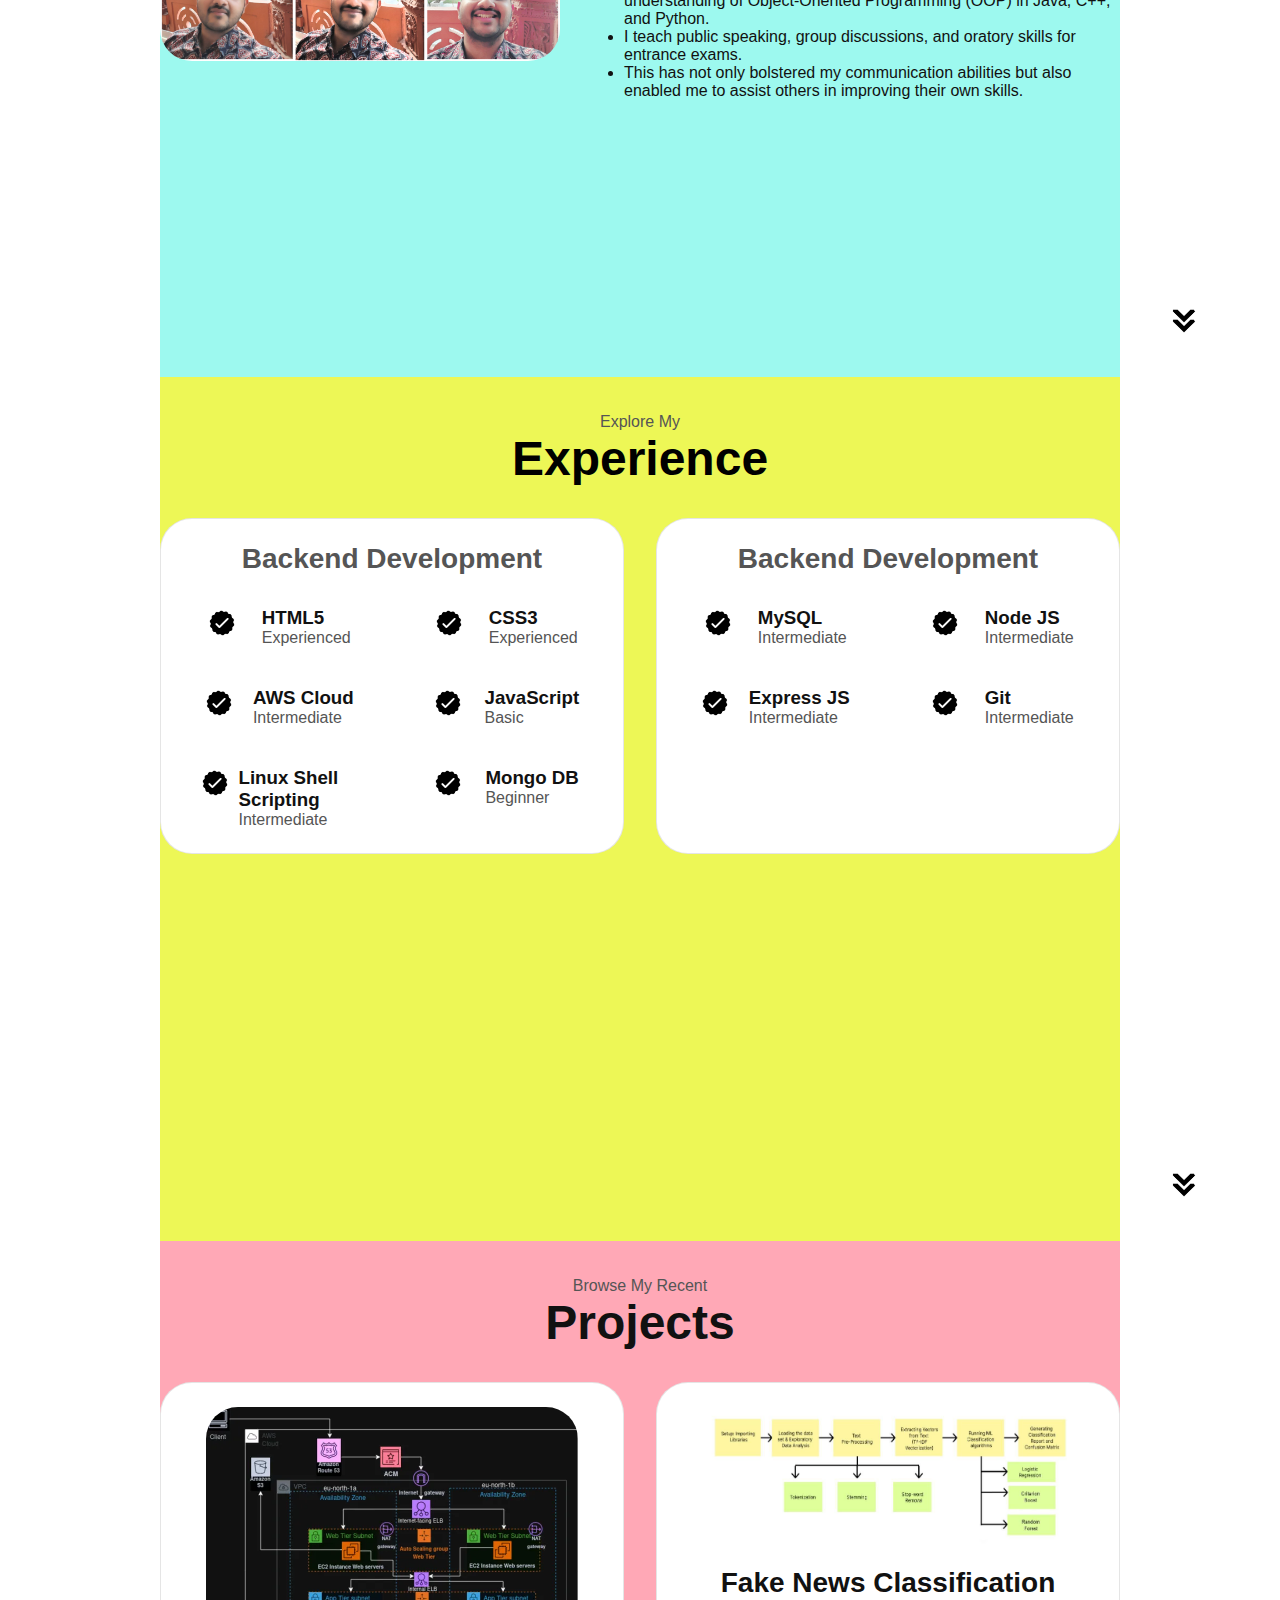
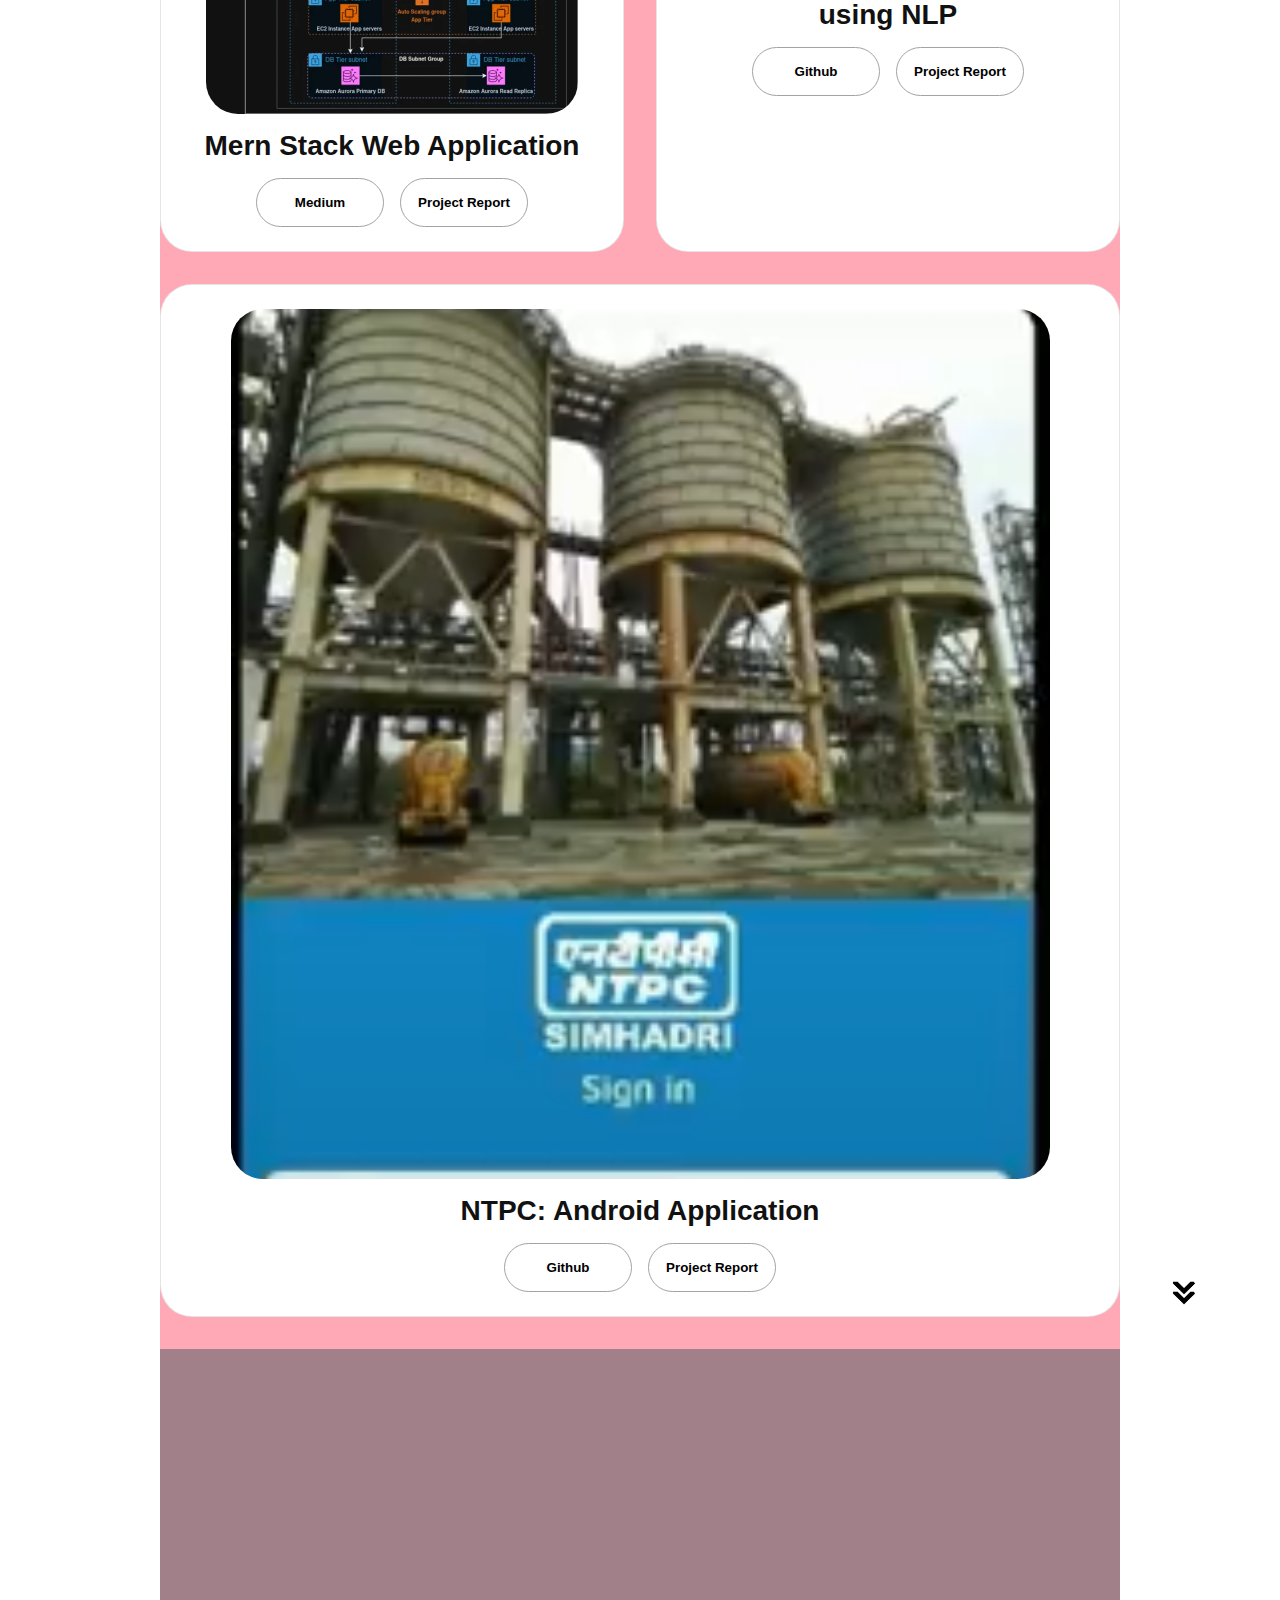
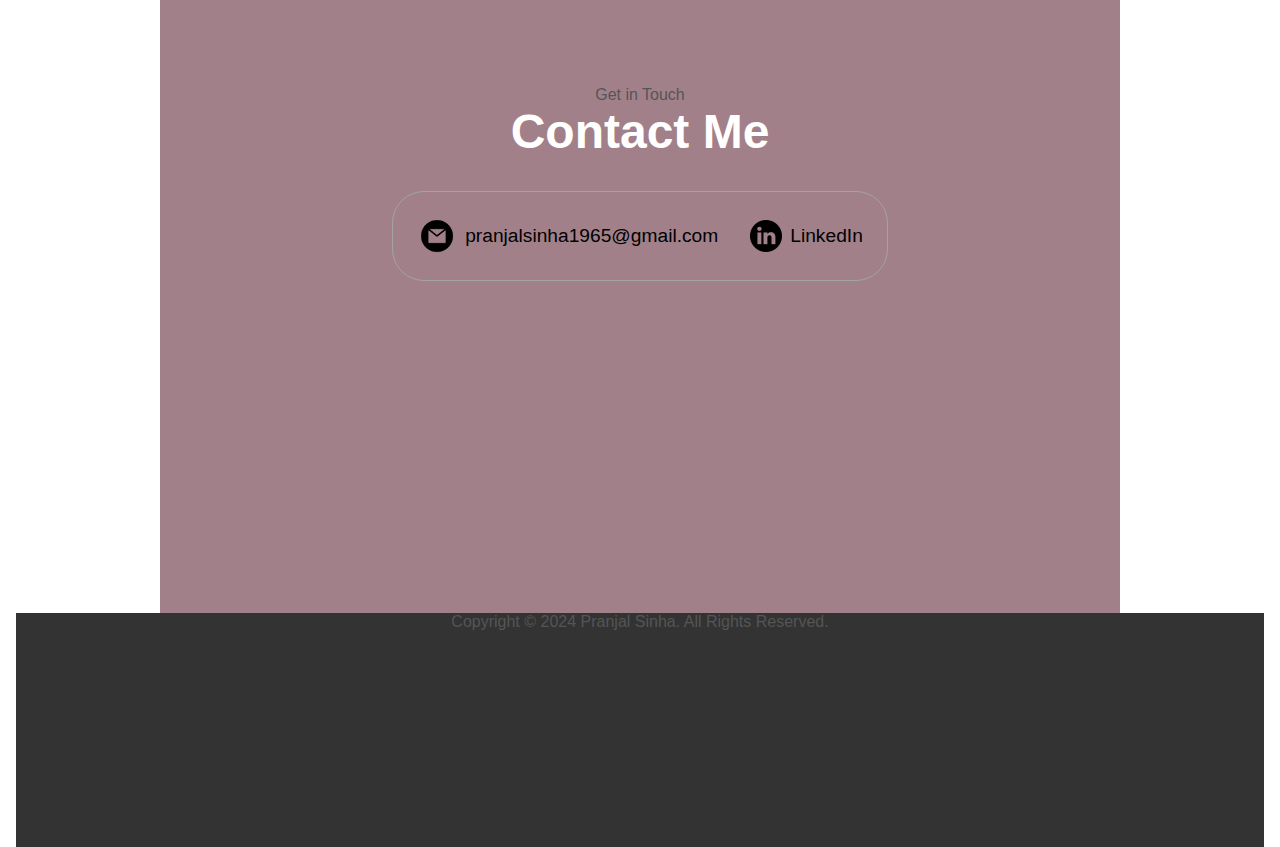
==== commit 2470b0d0: "Keep editing" ====
--- a/index.html
+++ b/index.html
@@ -105,9 +105,14 @@
           </div>
           <div class="text-container">
             <p>
-              I am currently preparing for the AWS Solutions Architect Associate C03 Certification. Alongside this, I am enhancing my skills in shell scripting, Docker, Terraform, and Jenkins. I actively participate in coding contests on platforms like Coding Ninjas, LeetCode, and Codewars, which helps me refine my problem-solving abilities. Additionally, I work on various DSA-based projects and possess a strong understanding of Object-Oriented Programming (OOP) in Java, C++, and Python.
-
-Beyond technical skills, I teach public speaking, group discussions, and oratory skills for entrance exams. This has not only bolstered my communication abilities but also enabled me to assist others in improving their own skills.
+              <ul>
+                <li>I am currently preparing for the AWS Solutions Architect Associate C03 Certification.</li>
+                <li>I am enhancing my skills in shell scripting, Docker, Terraform, and Jenkins.</li>
+                <li>I actively participate in coding contests on platforms like Coding Ninjas, LeetCode, and Codewars, which helps me refine my problem-solving abilities.</li>
+                <li>I work on various DSA-based projects and possess a strong understanding of Object-Oriented Programming (OOP) in Java, C++, and Python.</li>
+                <li>I teach public speaking, group discussions, and oratory skills for entrance exams.</li>
+                <li>This has not only bolstered my communication abilities but also enabled me to assist others in improving their own skills.</li>
+              </ul>
             </p>
           </div>
         </div>
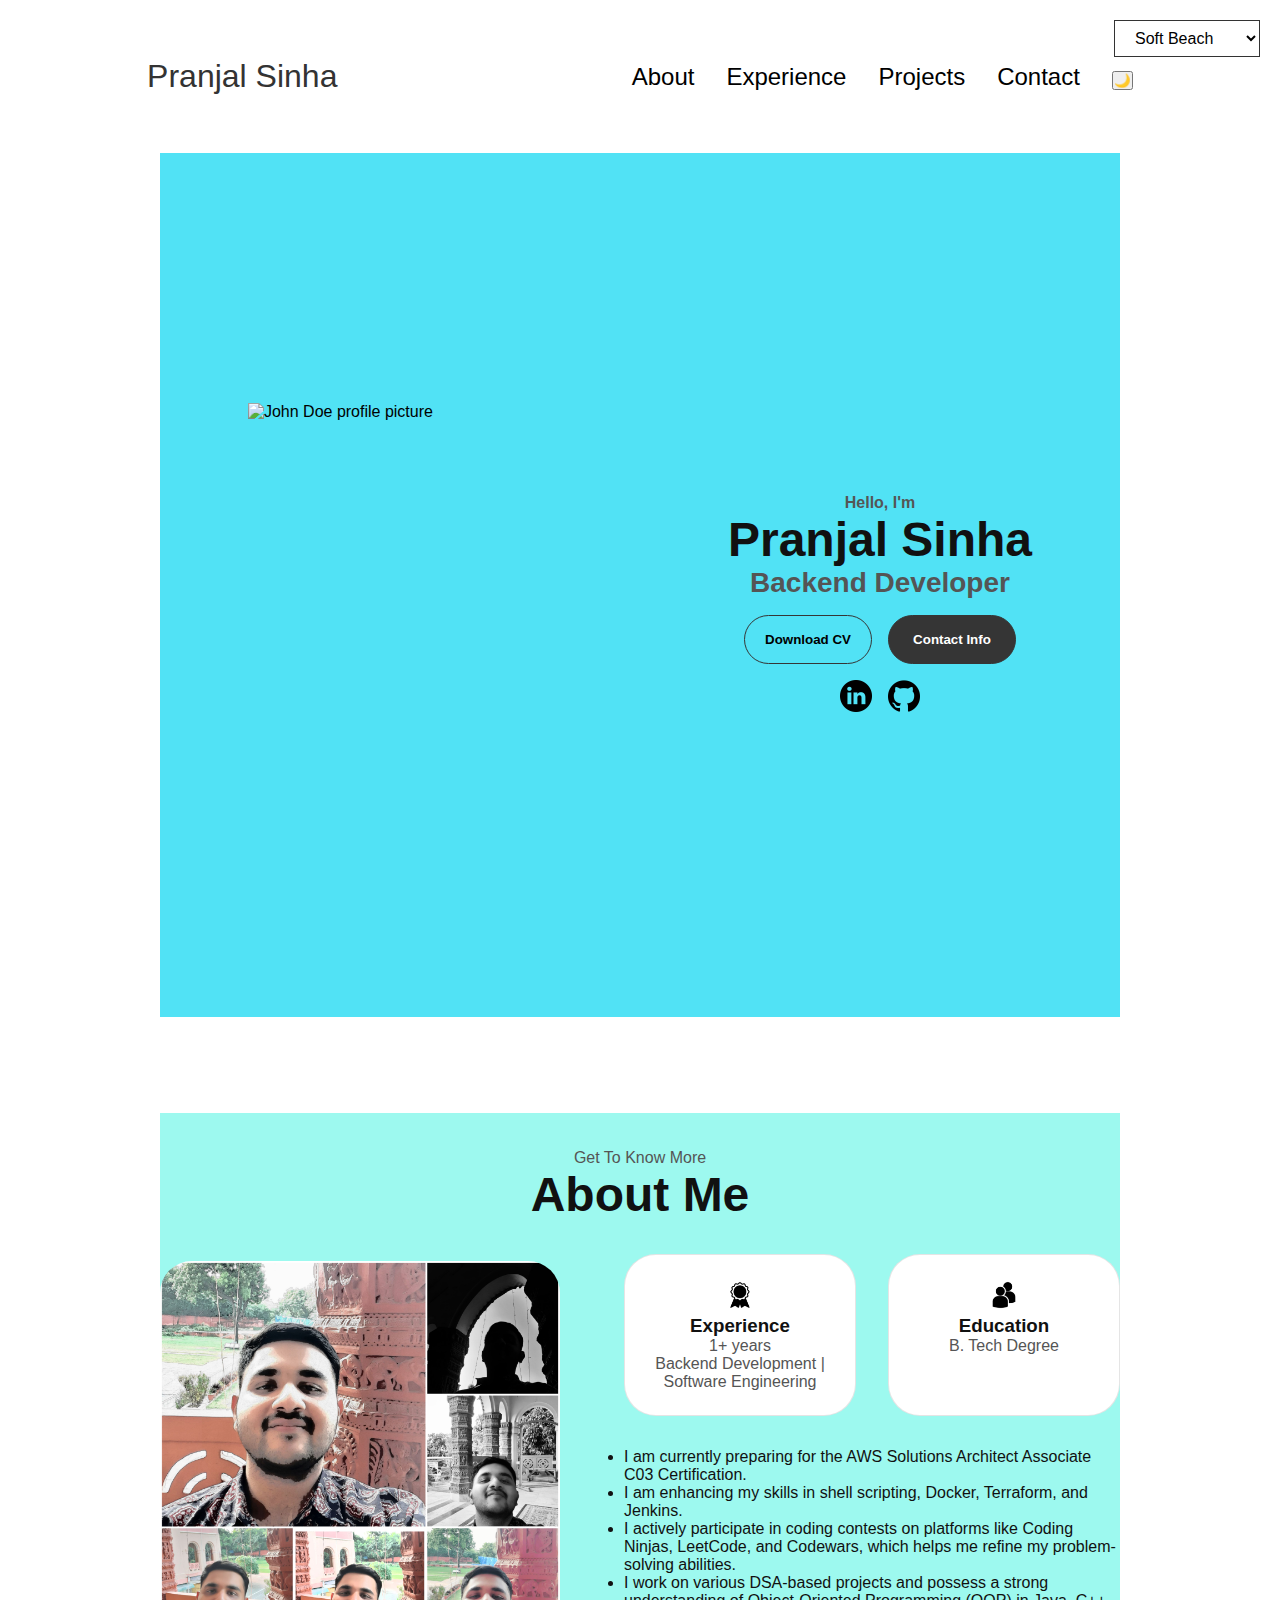
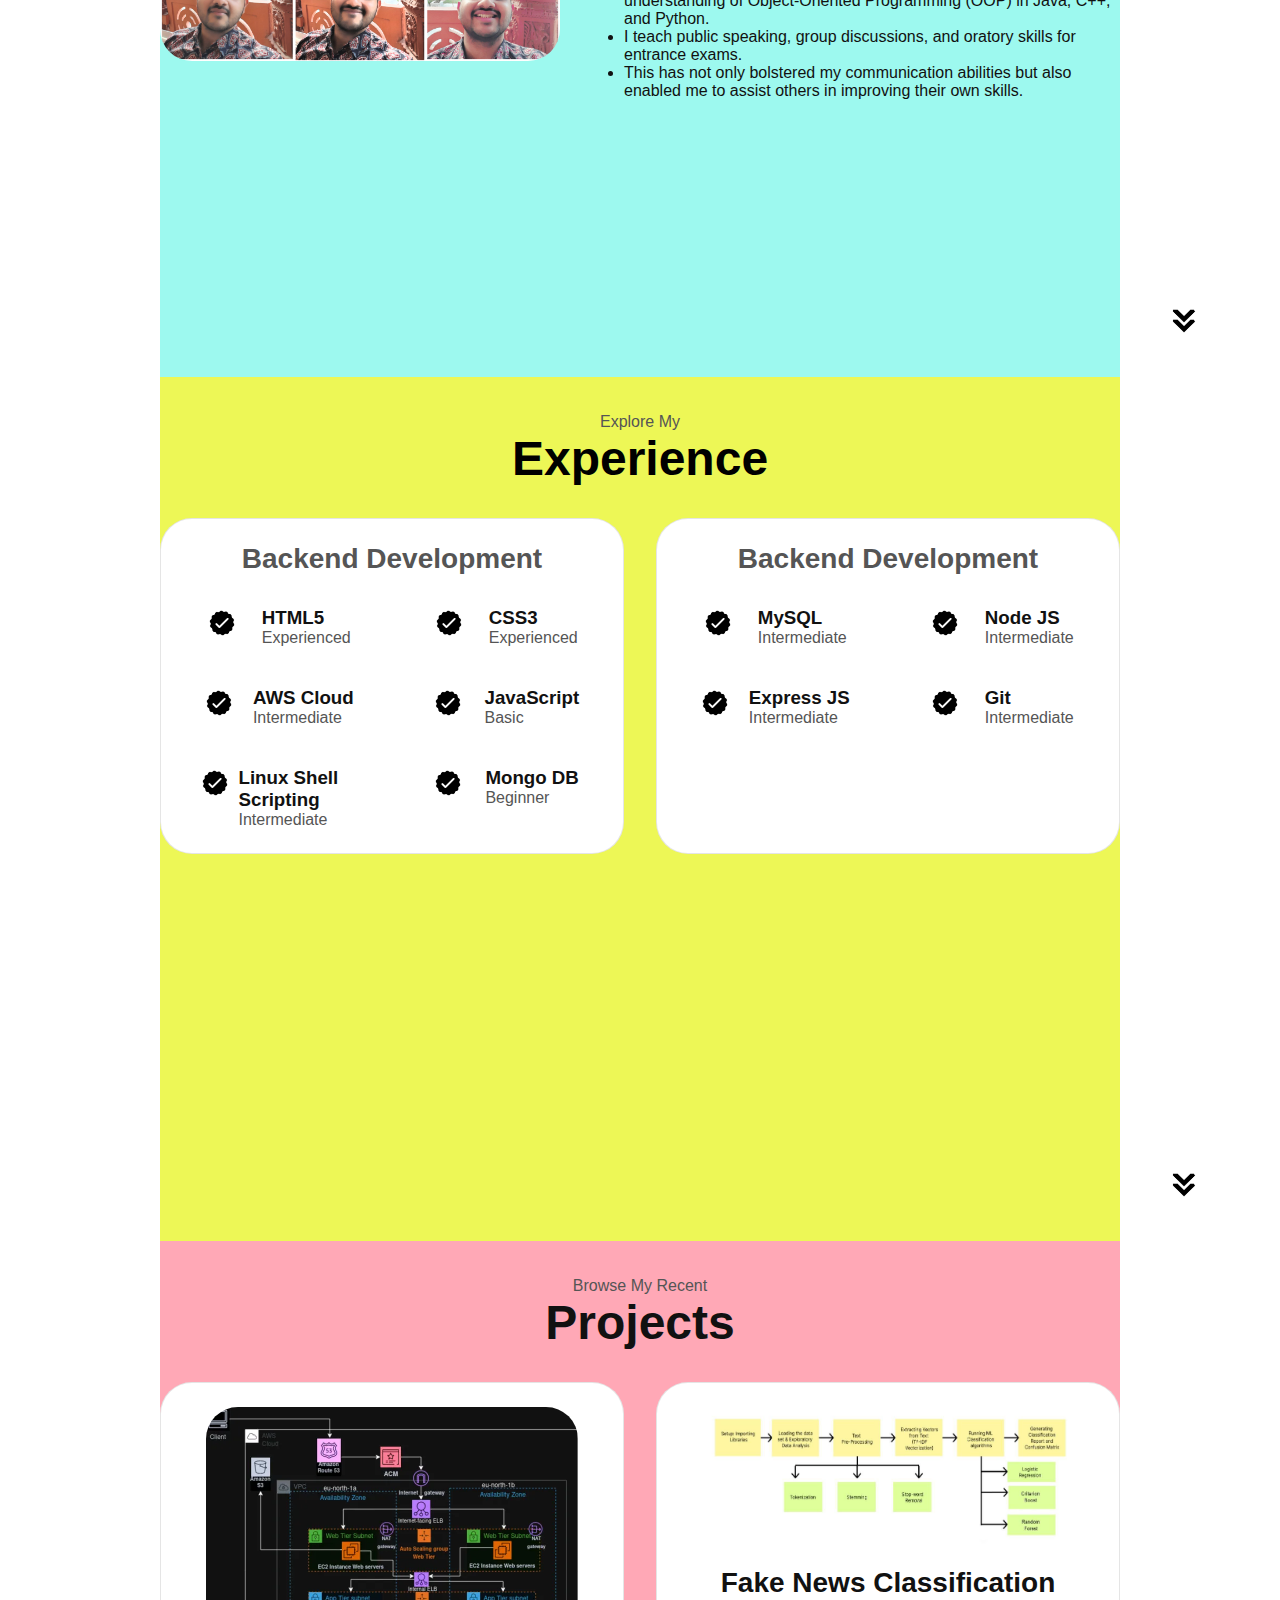
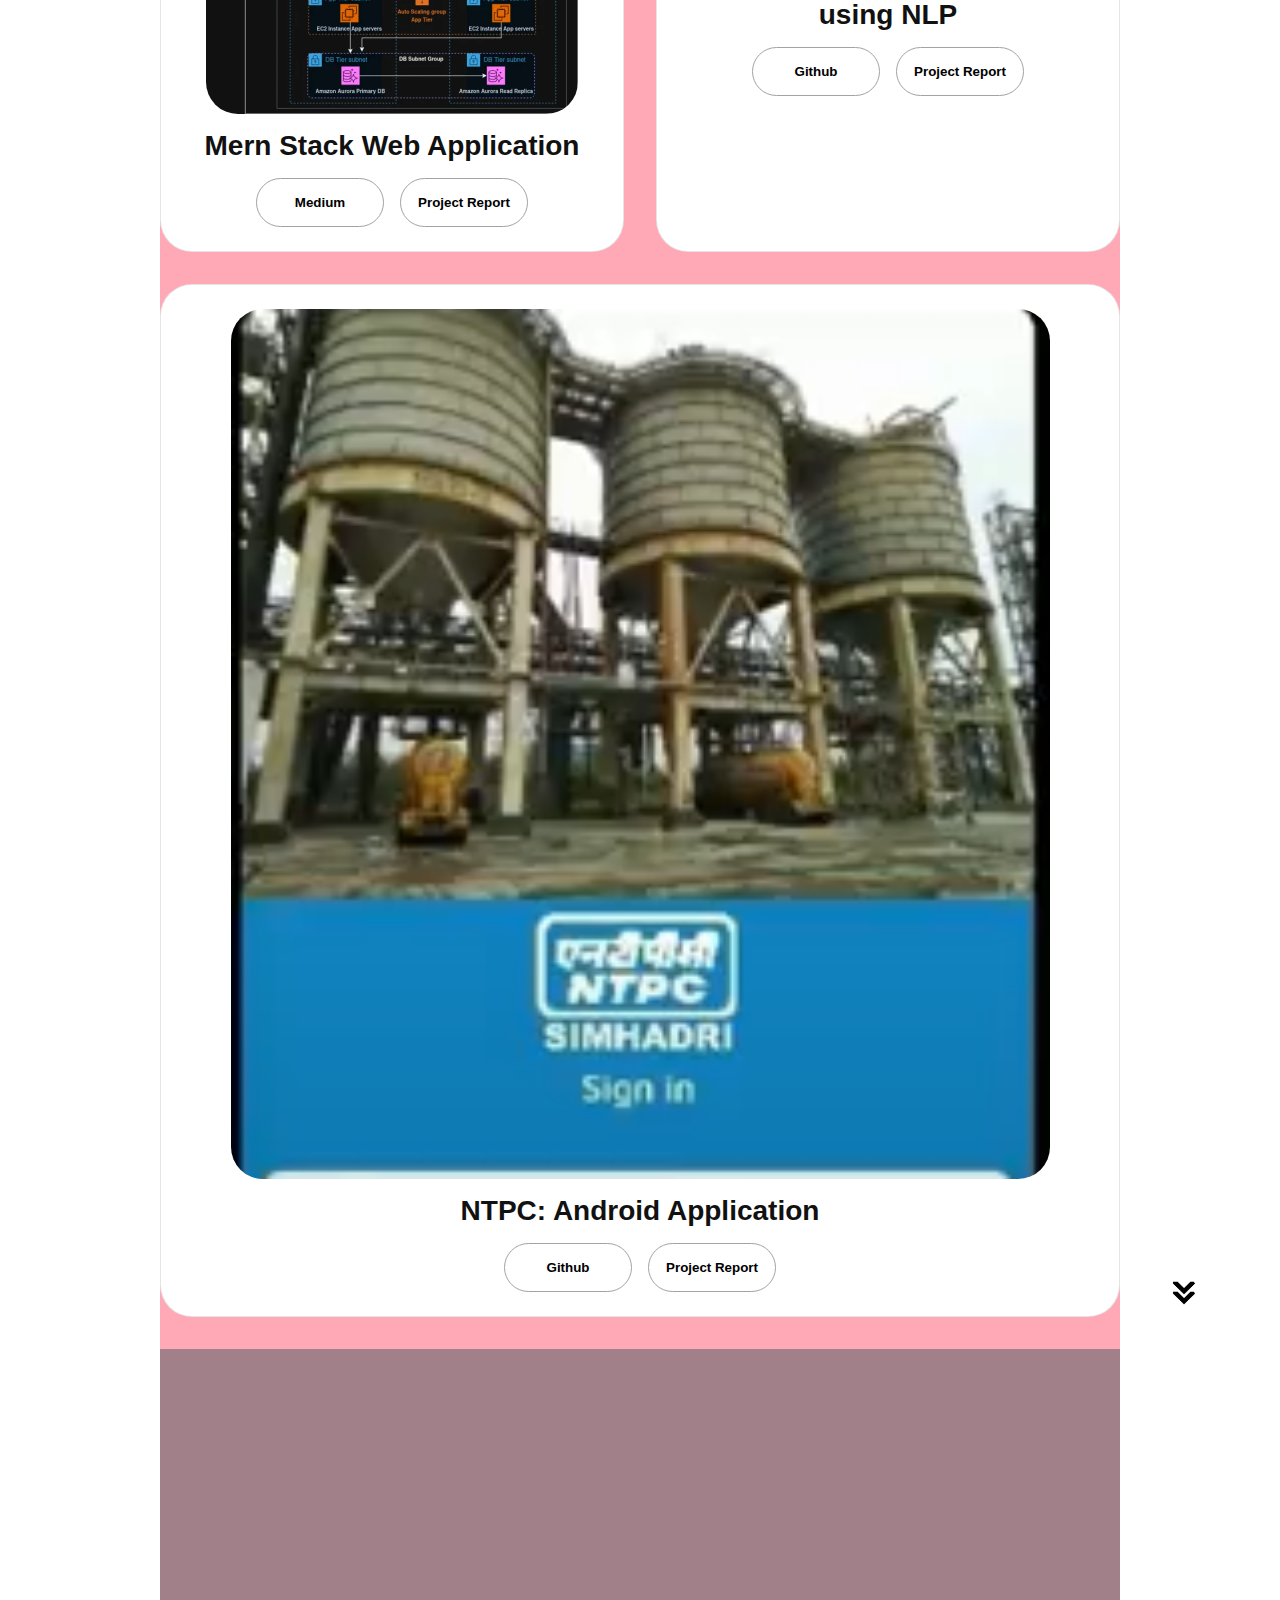
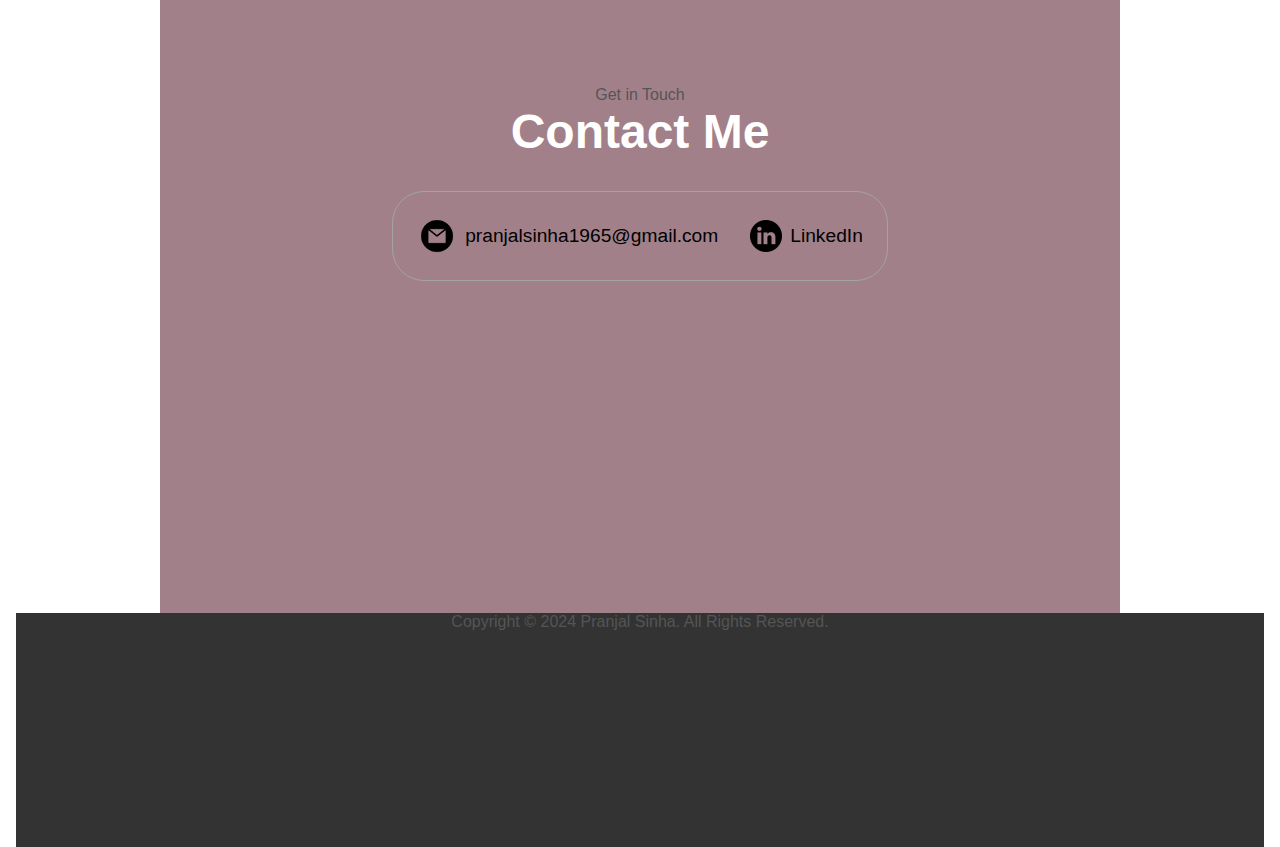
==== commit ad7ad115: "keep adding the changes" ====
--- a/index.html
+++ b/index.html
@@ -17,6 +17,9 @@
           <li><a href="#experience">Experience</a></li>
           <li><a href="#projects">Projects</a></li>
           <li><a href="#contact">Contact</a></li>
+          <li>
+            <button id="dark-mode-toggle" aria-label="Toggle dark mode">🌙</button>
+          </li>
         </ul>
       </div>
     </nav>
@@ -33,6 +36,7 @@
           <li><a href="#experience" onclick="toggleMenu()">Experience</a></li>
           <li><a href="#projects" onclick="toggleMenu()">Projects</a></li>
           <li><a href="#contact" onclick="toggleMenu()">Contact</a></li>
+          <li><button id="dark-mode-toggle-mobile">🌙</button></li>
         </div>
       </div>
     </nav>
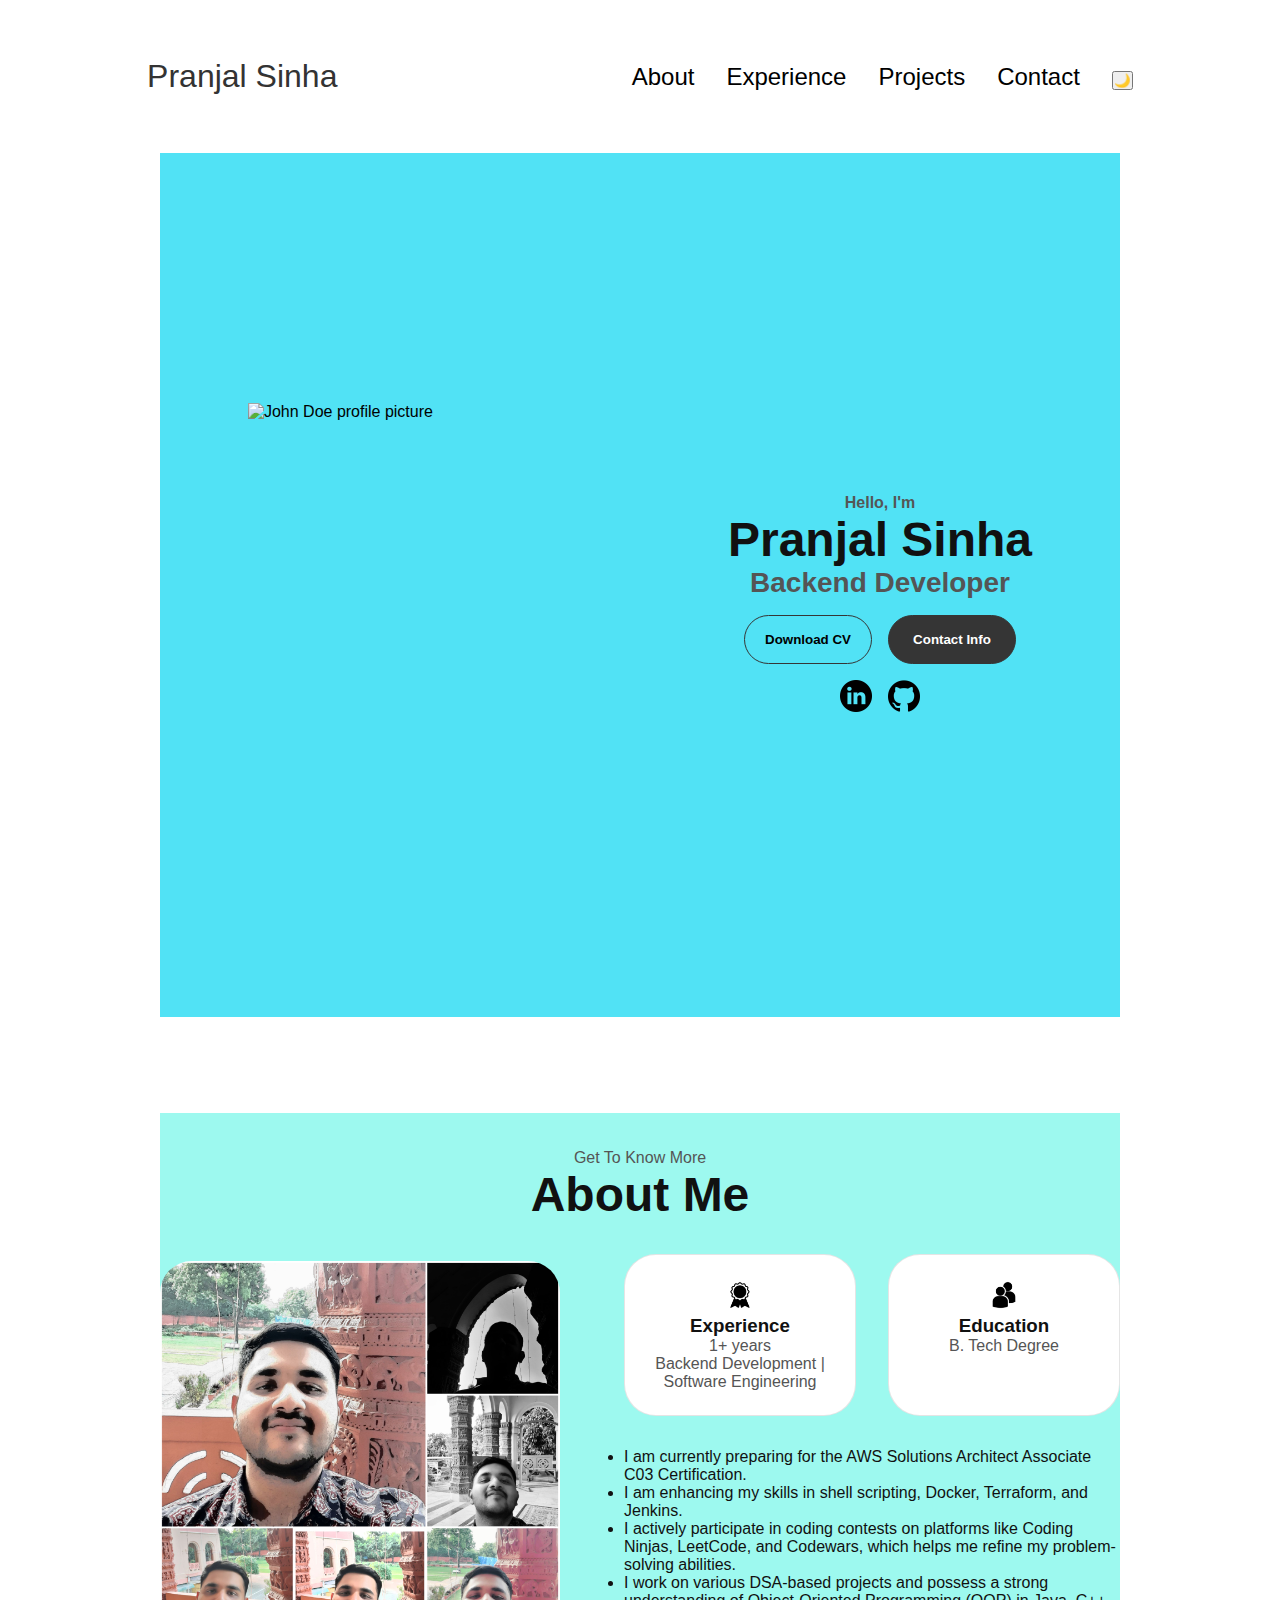
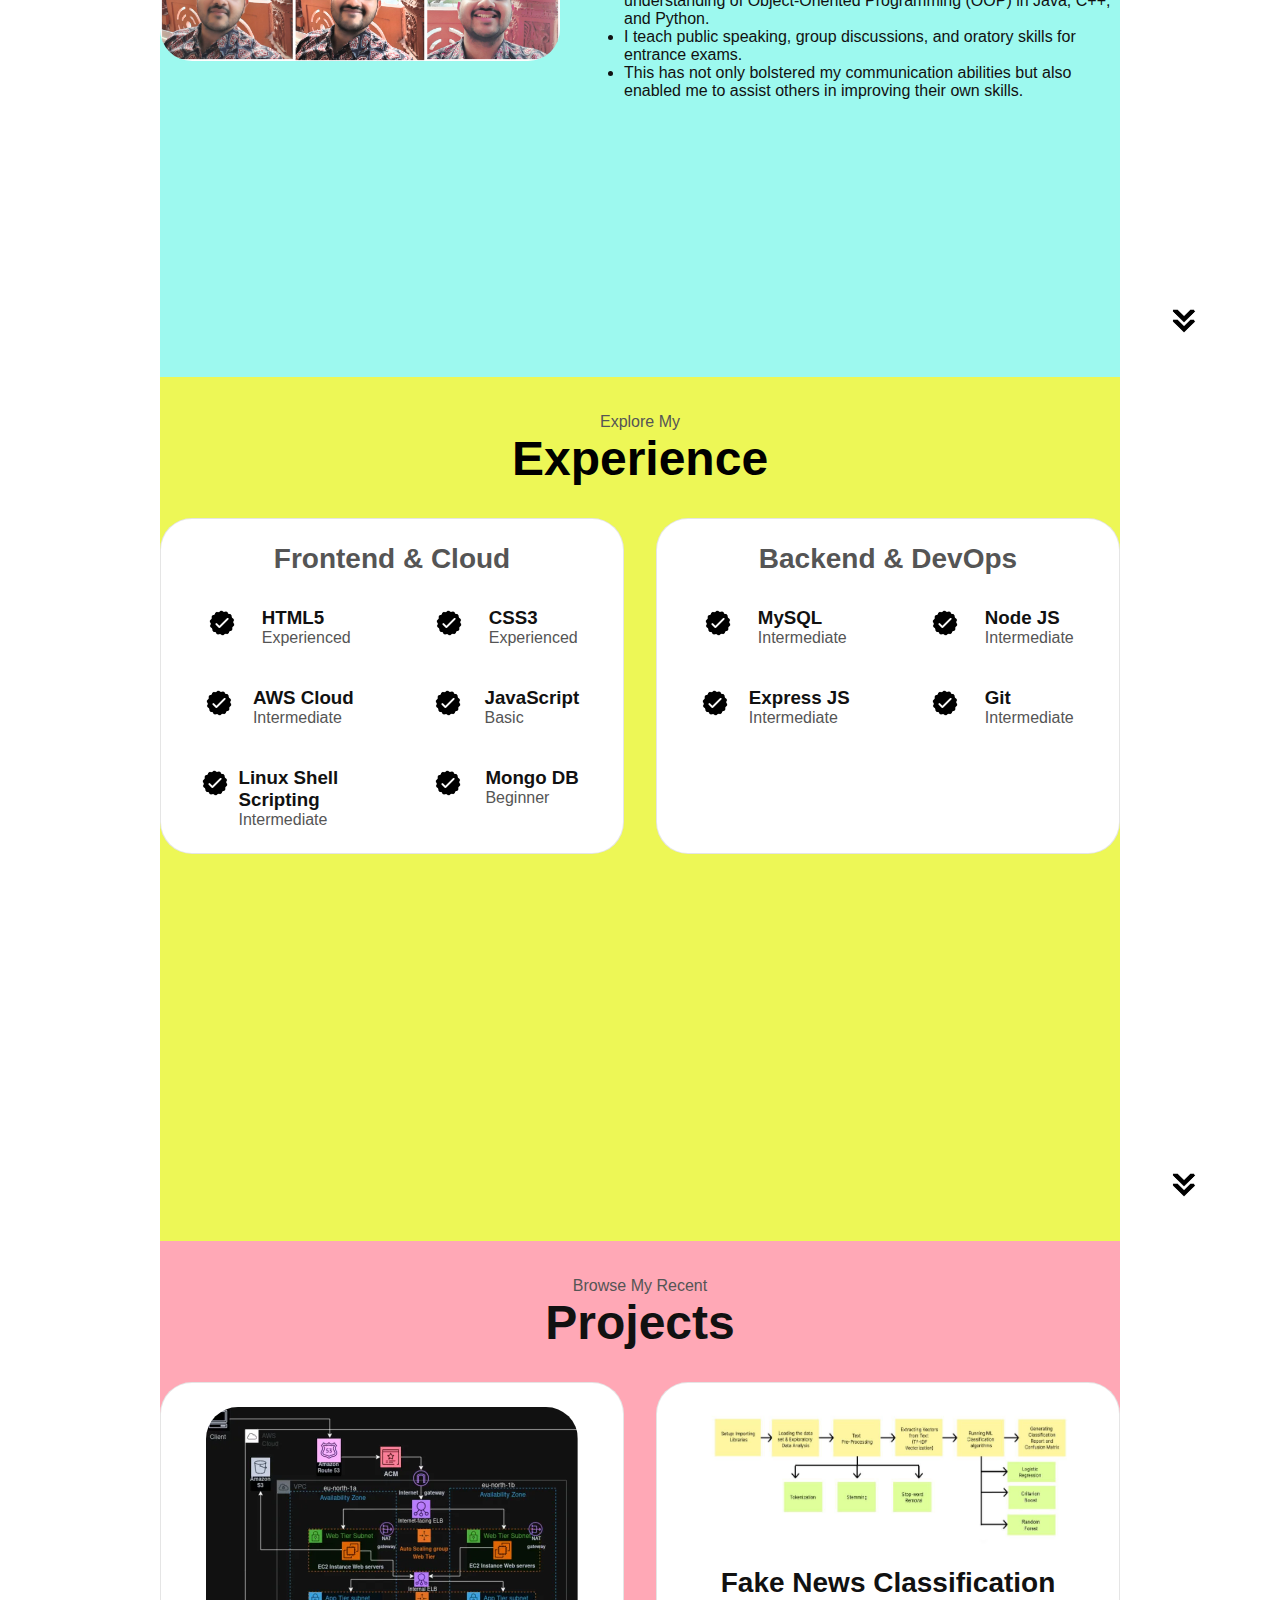
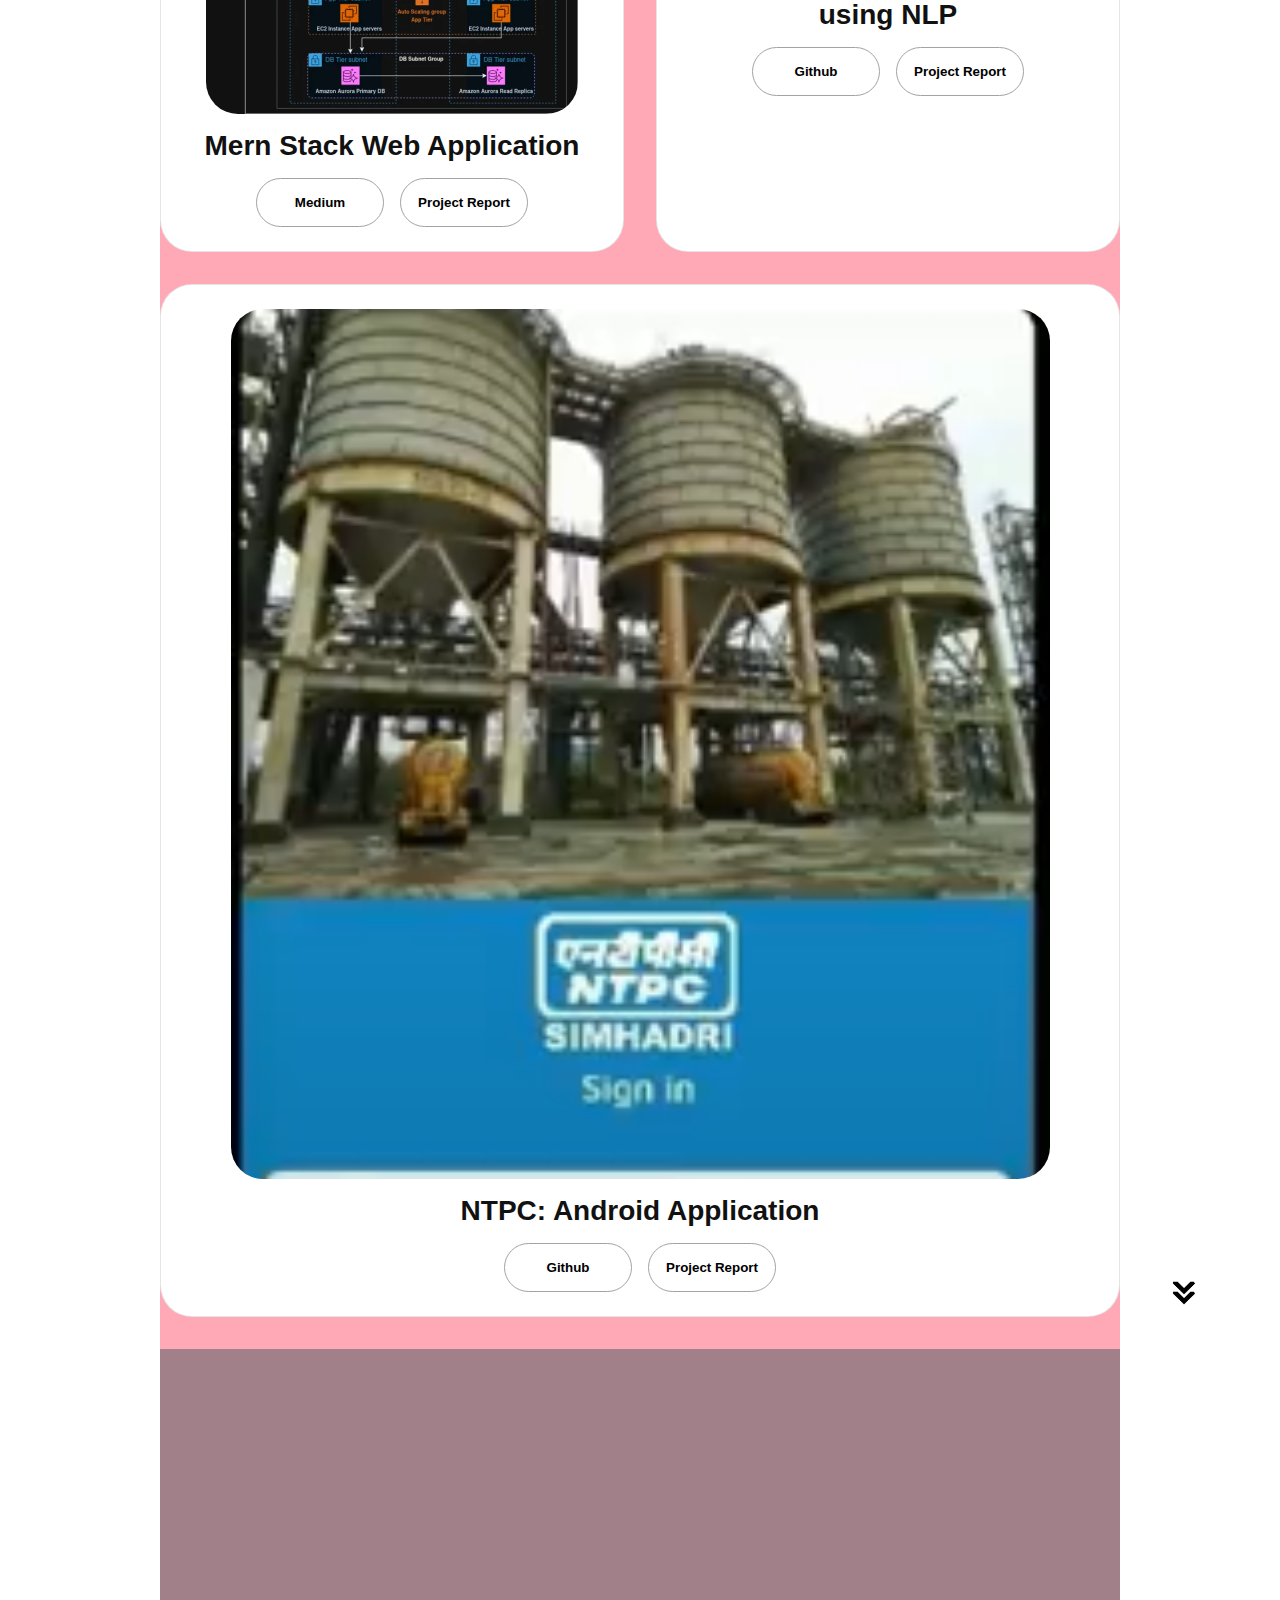
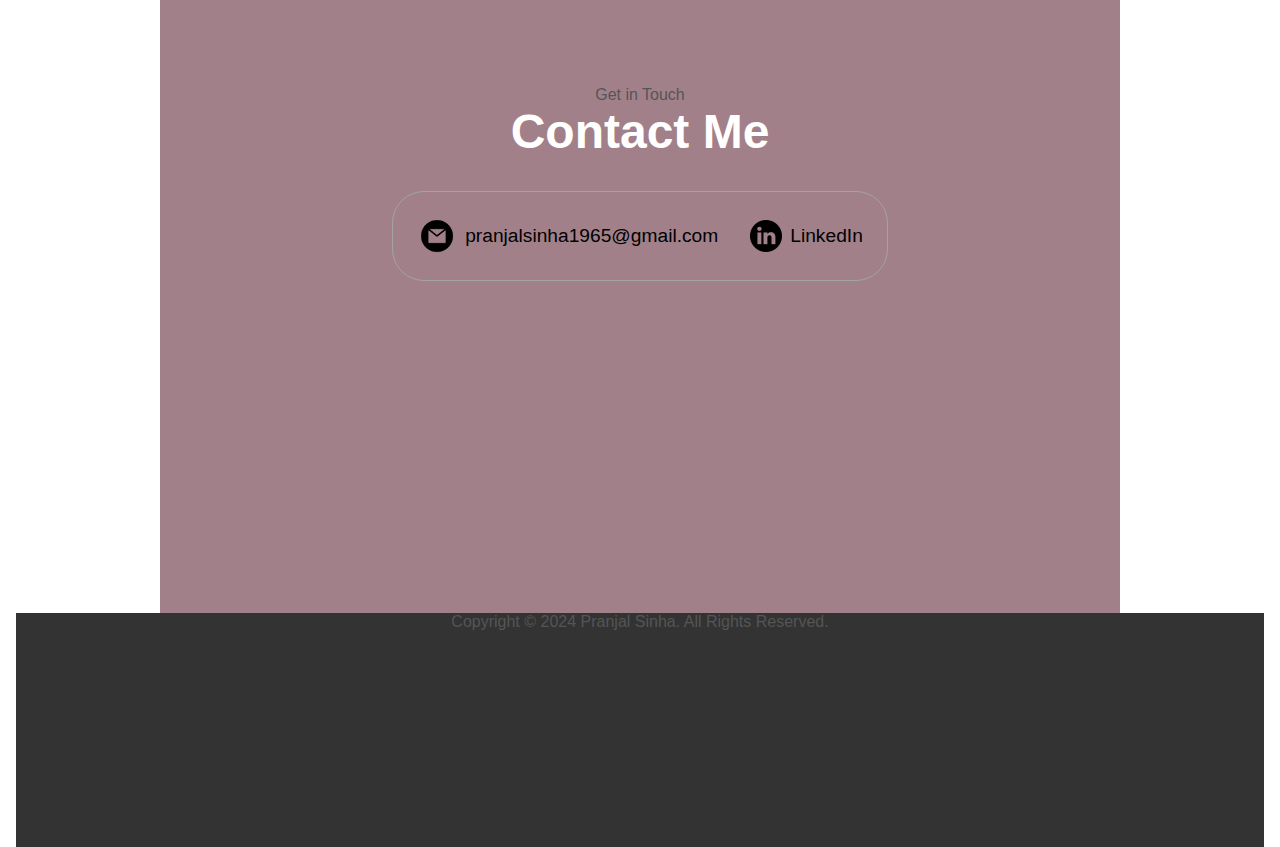
==== commit 102cc0a9: "Add different styles, sections to the cover page" ====
--- a/index.html
+++ b/index.html
@@ -36,7 +36,7 @@
           <li><a href="#experience" onclick="toggleMenu()">Experience</a></li>
           <li><a href="#projects" onclick="toggleMenu()">Projects</a></li>
           <li><a href="#contact" onclick="toggleMenu()">Contact</a></li>
-          <li><button id="dark-mode-toggle-mobile">🌙</button></li>
+          <li><button id="dark-mode-toggle" aria-label="Toggle dark mode">🌙</button></li>
         </div>
       </div>
     </nav>
@@ -112,10 +112,13 @@
               <ul>
                 <li>I am currently preparing for the AWS Solutions Architect Associate C03 Certification.</li>
                 <li>I am enhancing my skills in shell scripting, Docker, Terraform, and Jenkins.</li>
-                <li>I actively participate in coding contests on platforms like Coding Ninjas, LeetCode, and Codewars, which helps me refine my problem-solving abilities.</li>
-                <li>I work on various DSA-based projects and possess a strong understanding of Object-Oriented Programming (OOP) in Java, C++, and Python.</li>
+                <li>I actively participate in coding contests on platforms like Coding Ninjas, LeetCode, and Codewars, 
+                  which helps me refine my problem-solving abilities.</li>
+                <li>I work on various DSA-based projects and possess a strong understanding of Object-Oriented Programming 
+                  (OOP) in Java, C++, and Python.</li>
                 <li>I teach public speaking, group discussions, and oratory skills for entrance exams.</li>
-                <li>This has not only bolstered my communication abilities but also enabled me to assist others in improving their own skills.</li>
+                <li>This has not only bolstered my communication abilities but also enabled me to assist others in improving 
+                  their own skills.</li>
               </ul>
             </p>
           </div>
@@ -134,7 +137,7 @@
       <div class="experience-details-container">
         <div class="about-containers">
           <div class="details-container">
-            <h2 class="experience-sub-title">Backend Development</h2>
+            <h2 class="experience-sub-title">Frontend & Cloud</h2>
             <div class="article-container">
               <article>
                 <img
@@ -205,7 +208,7 @@
             </div>
           </div>
           <div class="details-container">
-            <h2 class="experience-sub-title">Backend Development</h2>
+            <h2 class="experience-sub-title">Backend & DevOps</h2>
             <div class="article-container">
               <article>
                 <img
@@ -374,10 +377,16 @@
       <p>Copyright &#169; 2024 Pranjal Sinha. All Rights Reserved.</p>
     </footer>
     <script src="script.js"></script>
-    <select id="theme-switcher">
-      <option value="soft-beach">Soft Beach</option>
-      <option value="purple-90s">Purple 90’s</option>
-      <option value="bright-power">Bright Power</option>
-    </select>
+    <script>
+    const toggleBtn = document.getElementById("dark-mode-toggle");
+    const toggleBtnMobile = document.getElementById("dark-mode-toggle-mobile");
+    
+    toggleBtn.addEventListener("click", () => {
+      document.body.classList.toggle("dark-mode");
+      });
+      toggleBtnMobile.addEventListener("click", () => {
+        document.body.classList.toggle("dark-mode");
+        });
+</script>
   </body>
 </html>
--- a/style.css
+++ b/style.css
@@ -666,3 +666,45 @@
   --pink-sand: #00DDFF;
   --dark-sand: #0049B7;
 }
+
+/* Default light mode styles (already present, keep them as-is) */
+
+/* Dark mode styles */
+body.dark-mode {
+  background-color: #121212;
+  color: #ffffff;
+}
+
+.dark-mode .section__text__p1,
+.dark-mode .section__text__p2,
+.dark-mode .title,
+.dark-mode .logo,
+.dark-mode .nav-links a,
+.dark-mode .details-container h3,
+.dark-mode .details-container p {
+  color: #ffffff;
+}
+
+.dark-mode nav {
+  background-color: #1e1e1e;
+}
+
+.dark-mode .details-container {
+  background-color: #2a2a2a;
+  border: 1px solid #3c3c3c;
+}
+
+.dark-mode .btn-color-1 {
+  background-color: #ffffff;
+  color: #121212;
+}
+
+.dark-mode .btn-color-2 {
+  background-color: #3c3c3c;
+  color: #ffffff;
+  border: 1px solid #ffffff;
+}
+
+.dark-mode .icon {
+  filter: brightness(0) invert(1);
+}
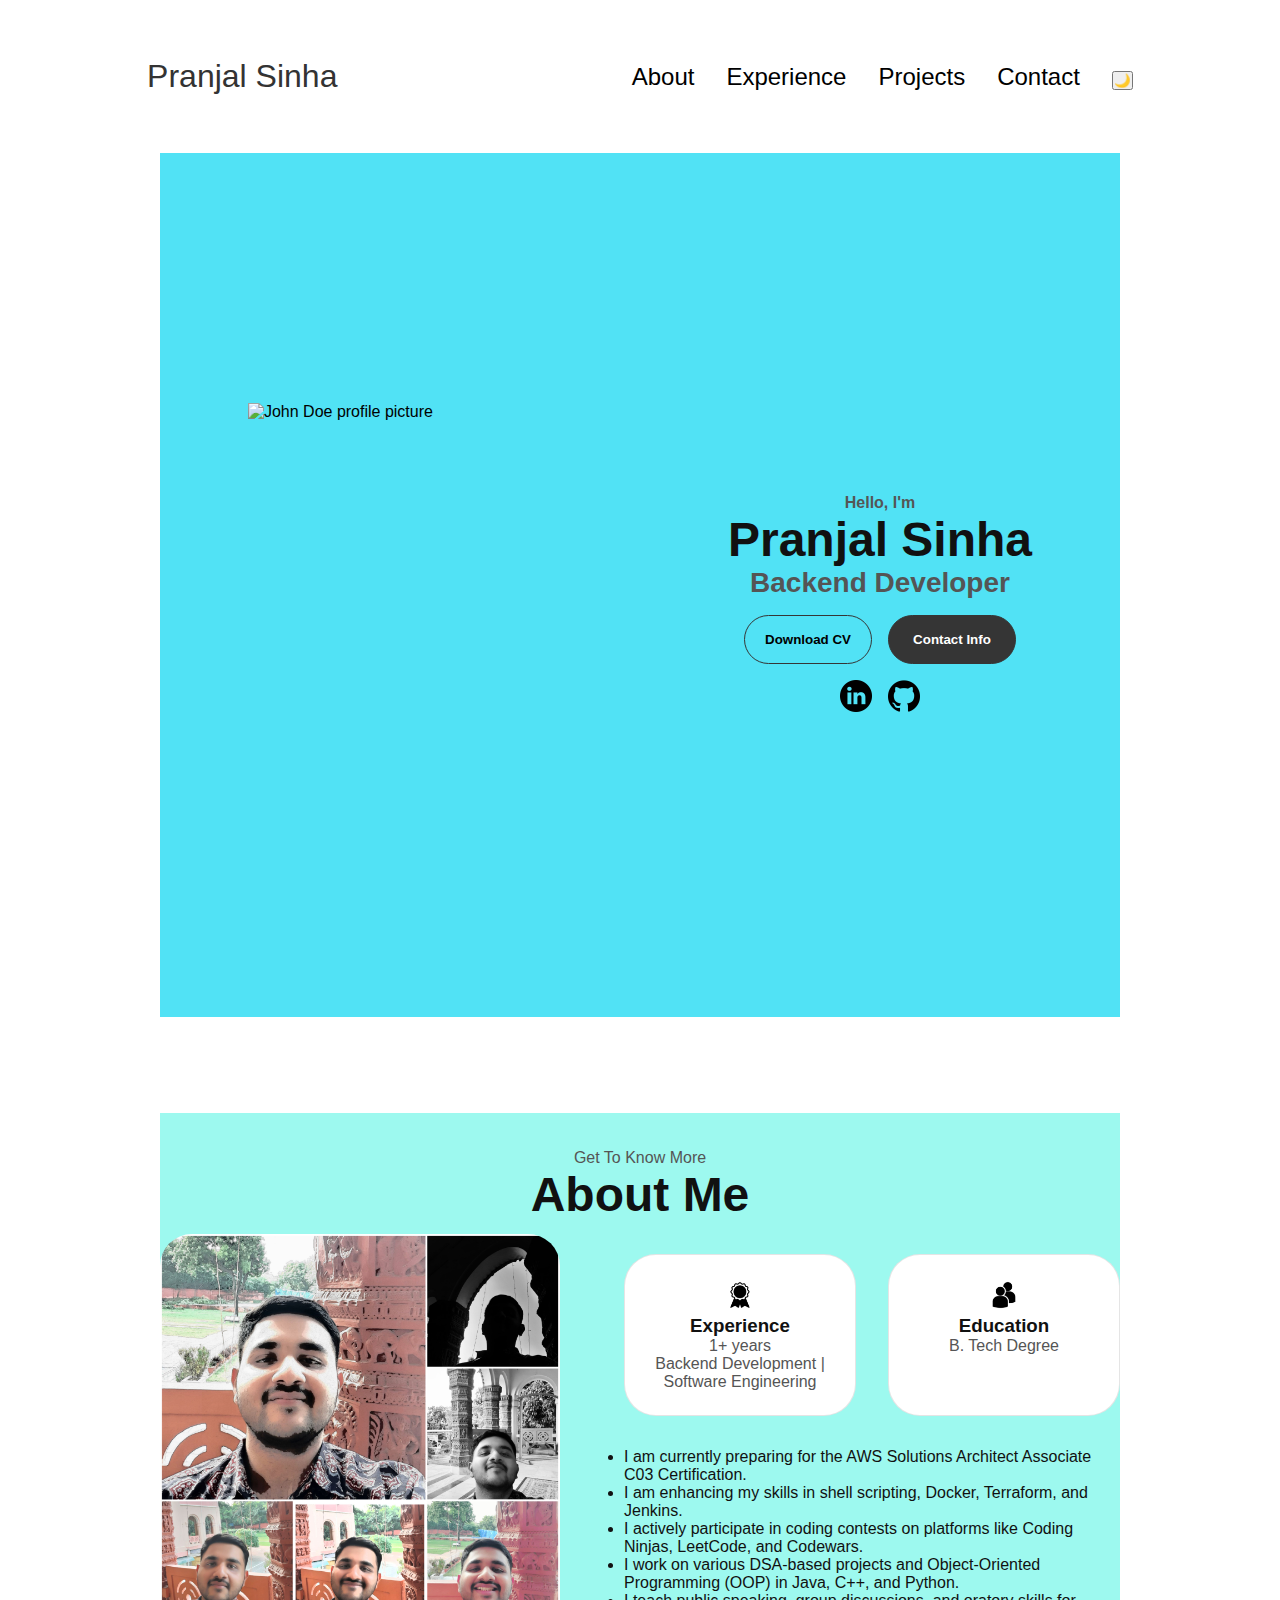
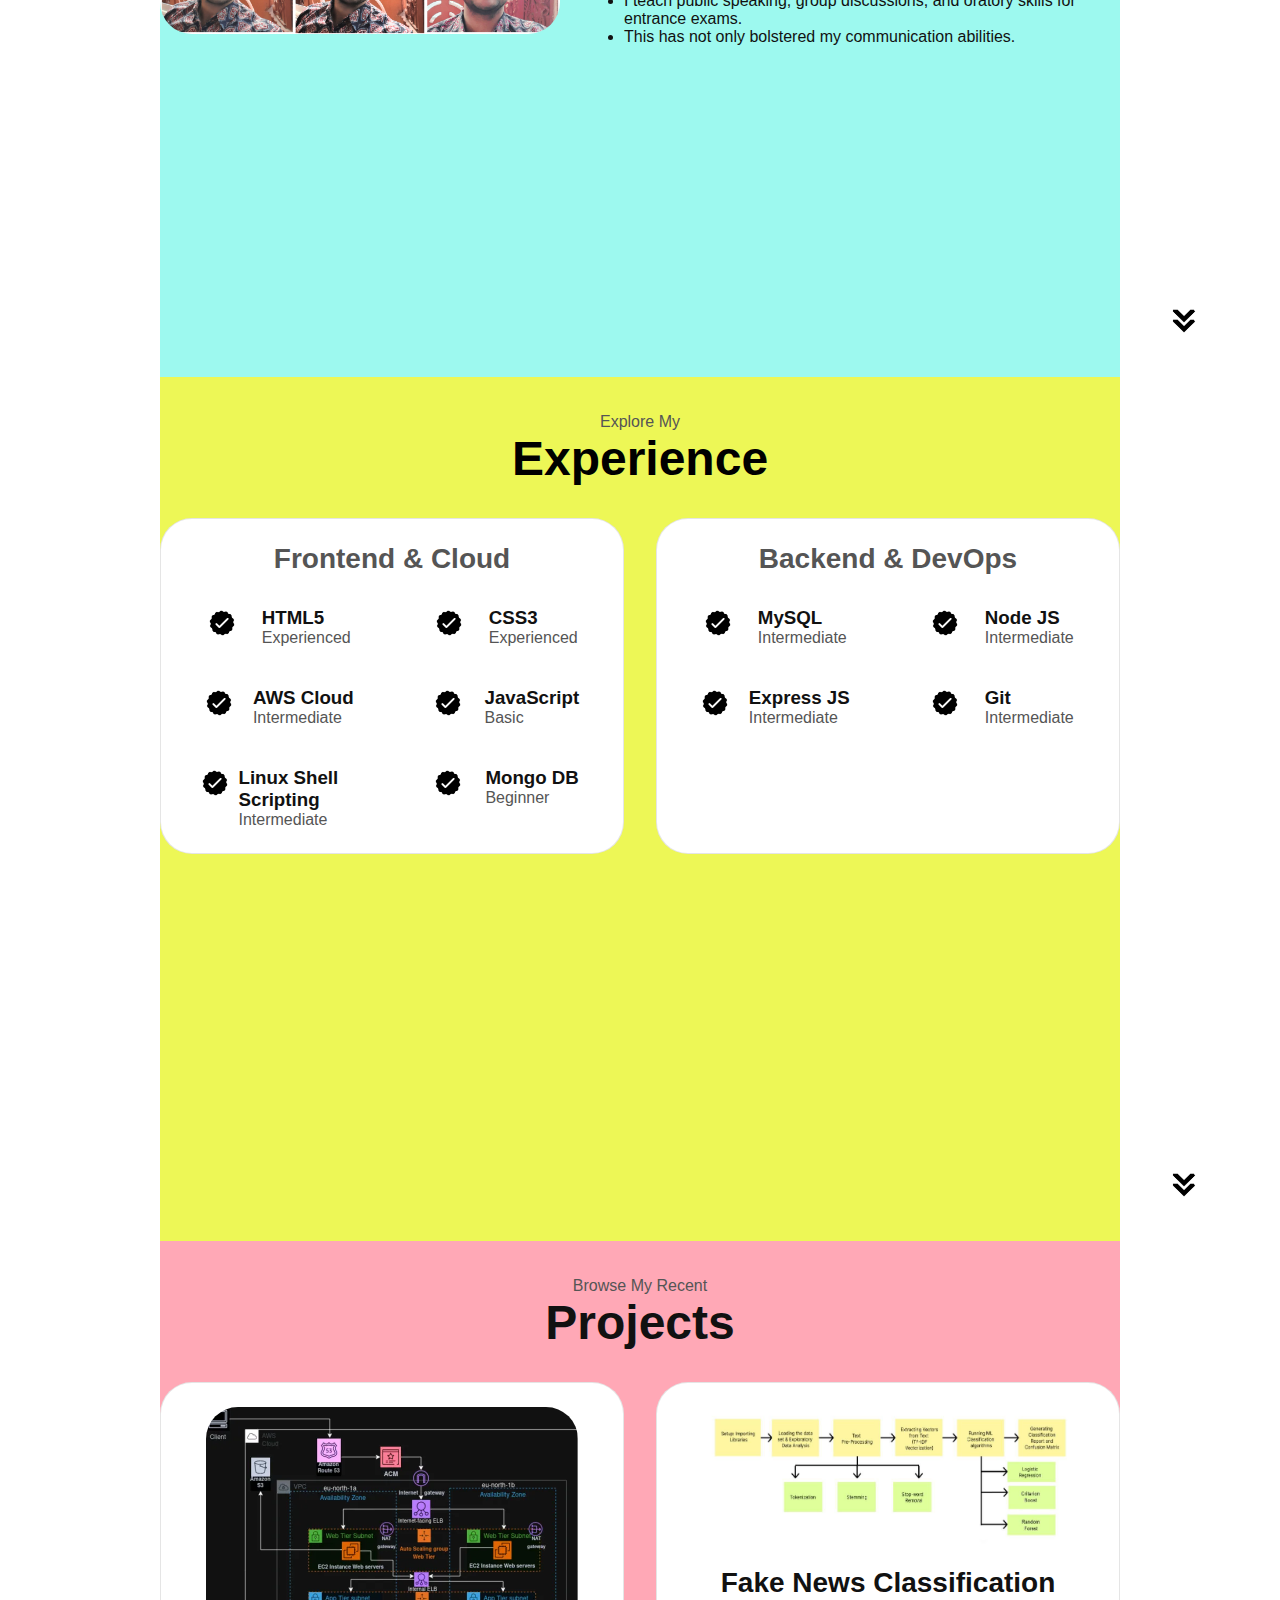
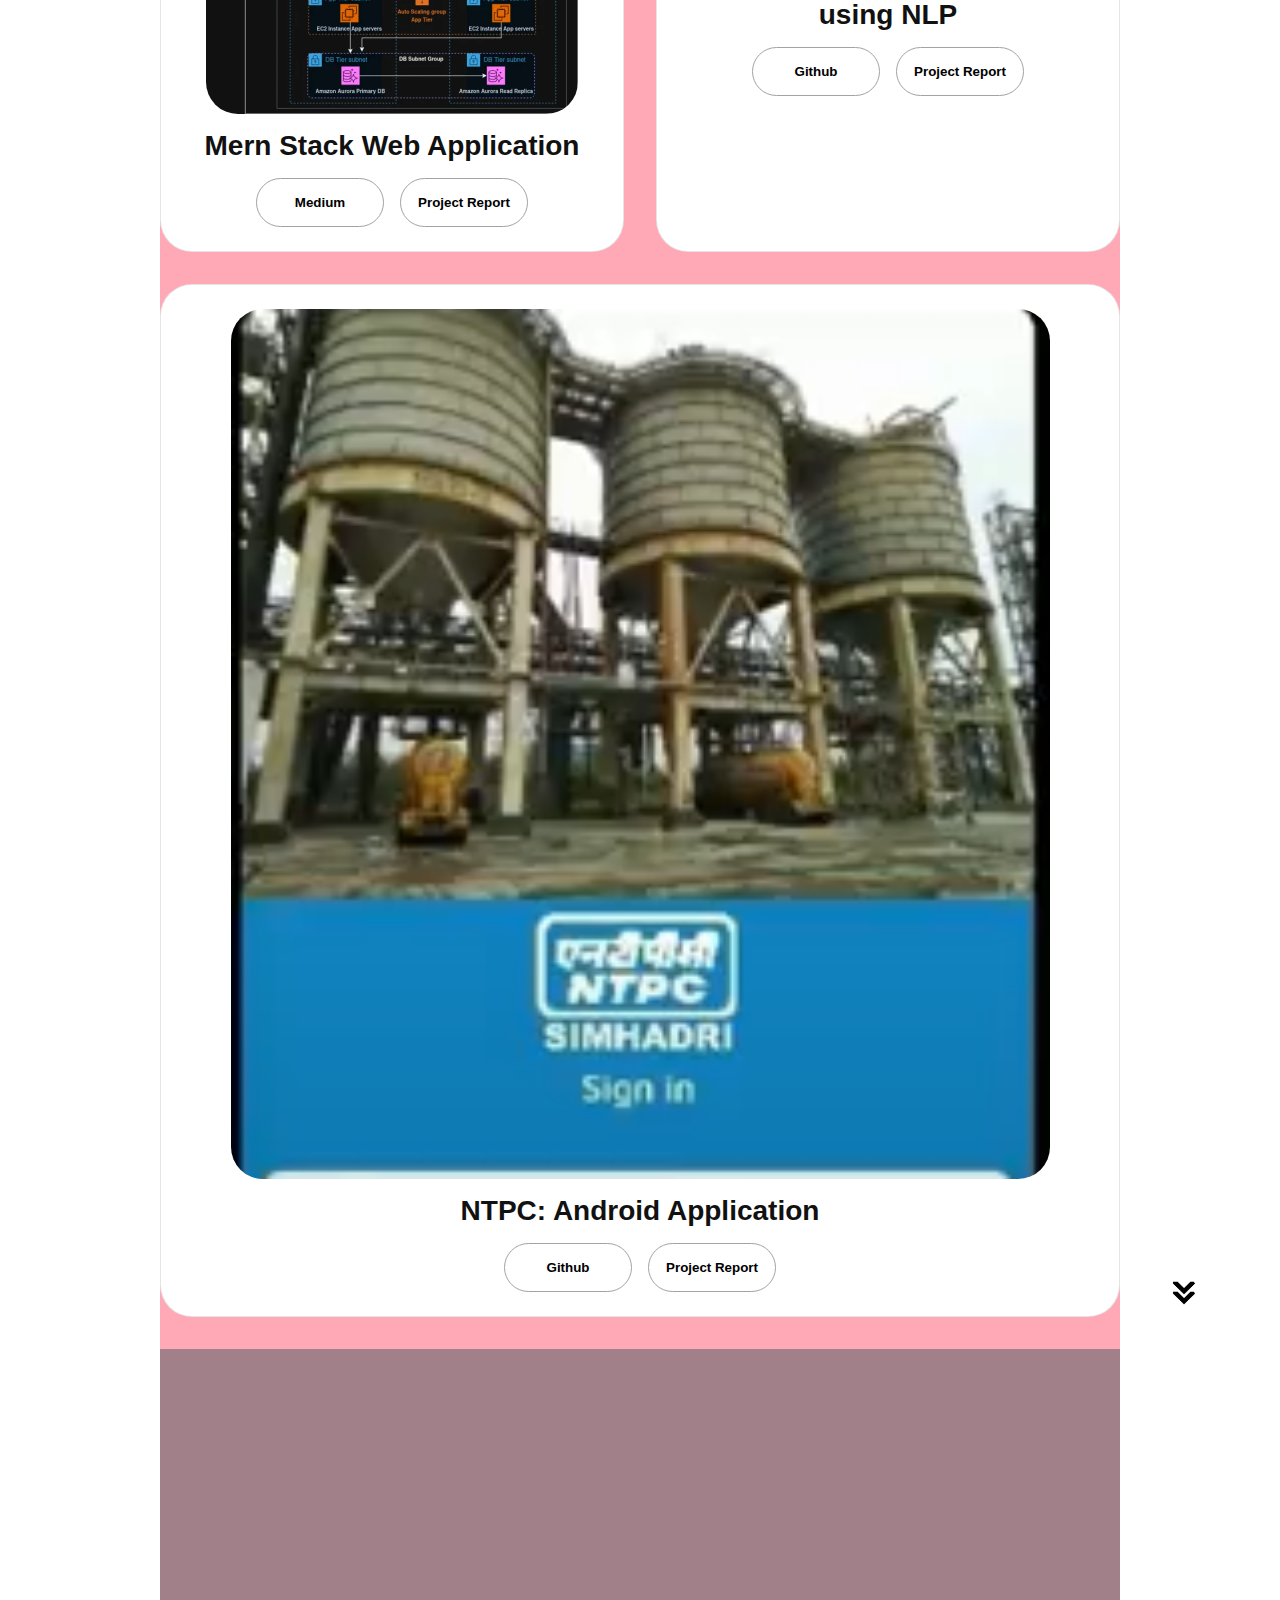
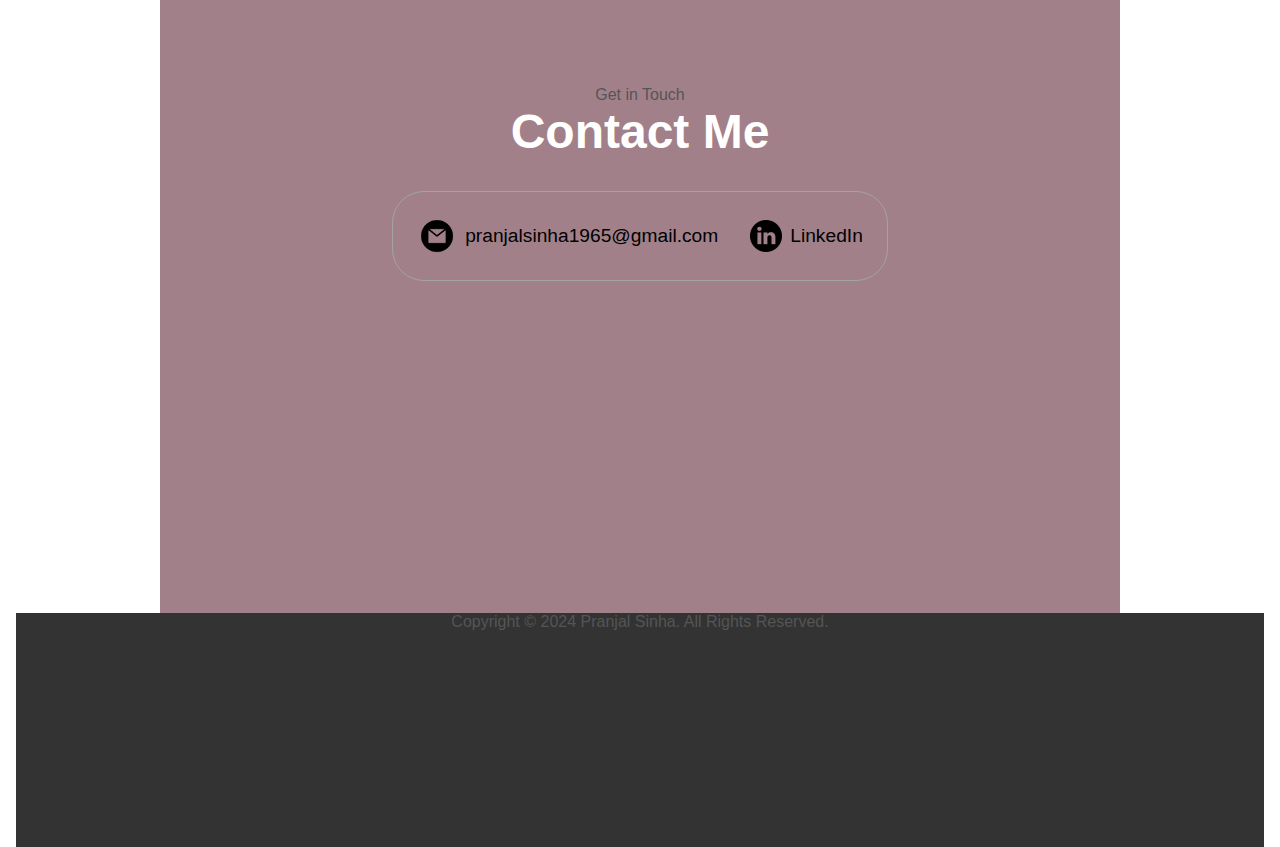
==== commit b41c23dc: "Add different sections and styles to the cover page" ====
--- a/index.html
+++ b/index.html
@@ -112,13 +112,10 @@
               <ul>
                 <li>I am currently preparing for the AWS Solutions Architect Associate C03 Certification.</li>
                 <li>I am enhancing my skills in shell scripting, Docker, Terraform, and Jenkins.</li>
-                <li>I actively participate in coding contests on platforms like Coding Ninjas, LeetCode, and Codewars, 
-                  which helps me refine my problem-solving abilities.</li>
-                <li>I work on various DSA-based projects and possess a strong understanding of Object-Oriented Programming 
-                  (OOP) in Java, C++, and Python.</li>
+                <li>I actively participate in coding contests on platforms like Coding Ninjas, LeetCode, and Codewars.</li>
+                <li>I work on various DSA-based projects and Object-Oriented Programming (OOP) in Java, C++, and Python.</li>
                 <li>I teach public speaking, group discussions, and oratory skills for entrance exams.</li>
-                <li>This has not only bolstered my communication abilities but also enabled me to assist others in improving 
-                  their own skills.</li>
+                <li>This has not only bolstered my communication abilities. </li>
               </ul>
             </p>
           </div>
--- a/style.css
+++ b/style.css
@@ -166,7 +166,6 @@
   background-size: cover;
   background-position: center;
   gap: 5rem;
-  height: 80vh;
 }
 
 #profile::before {
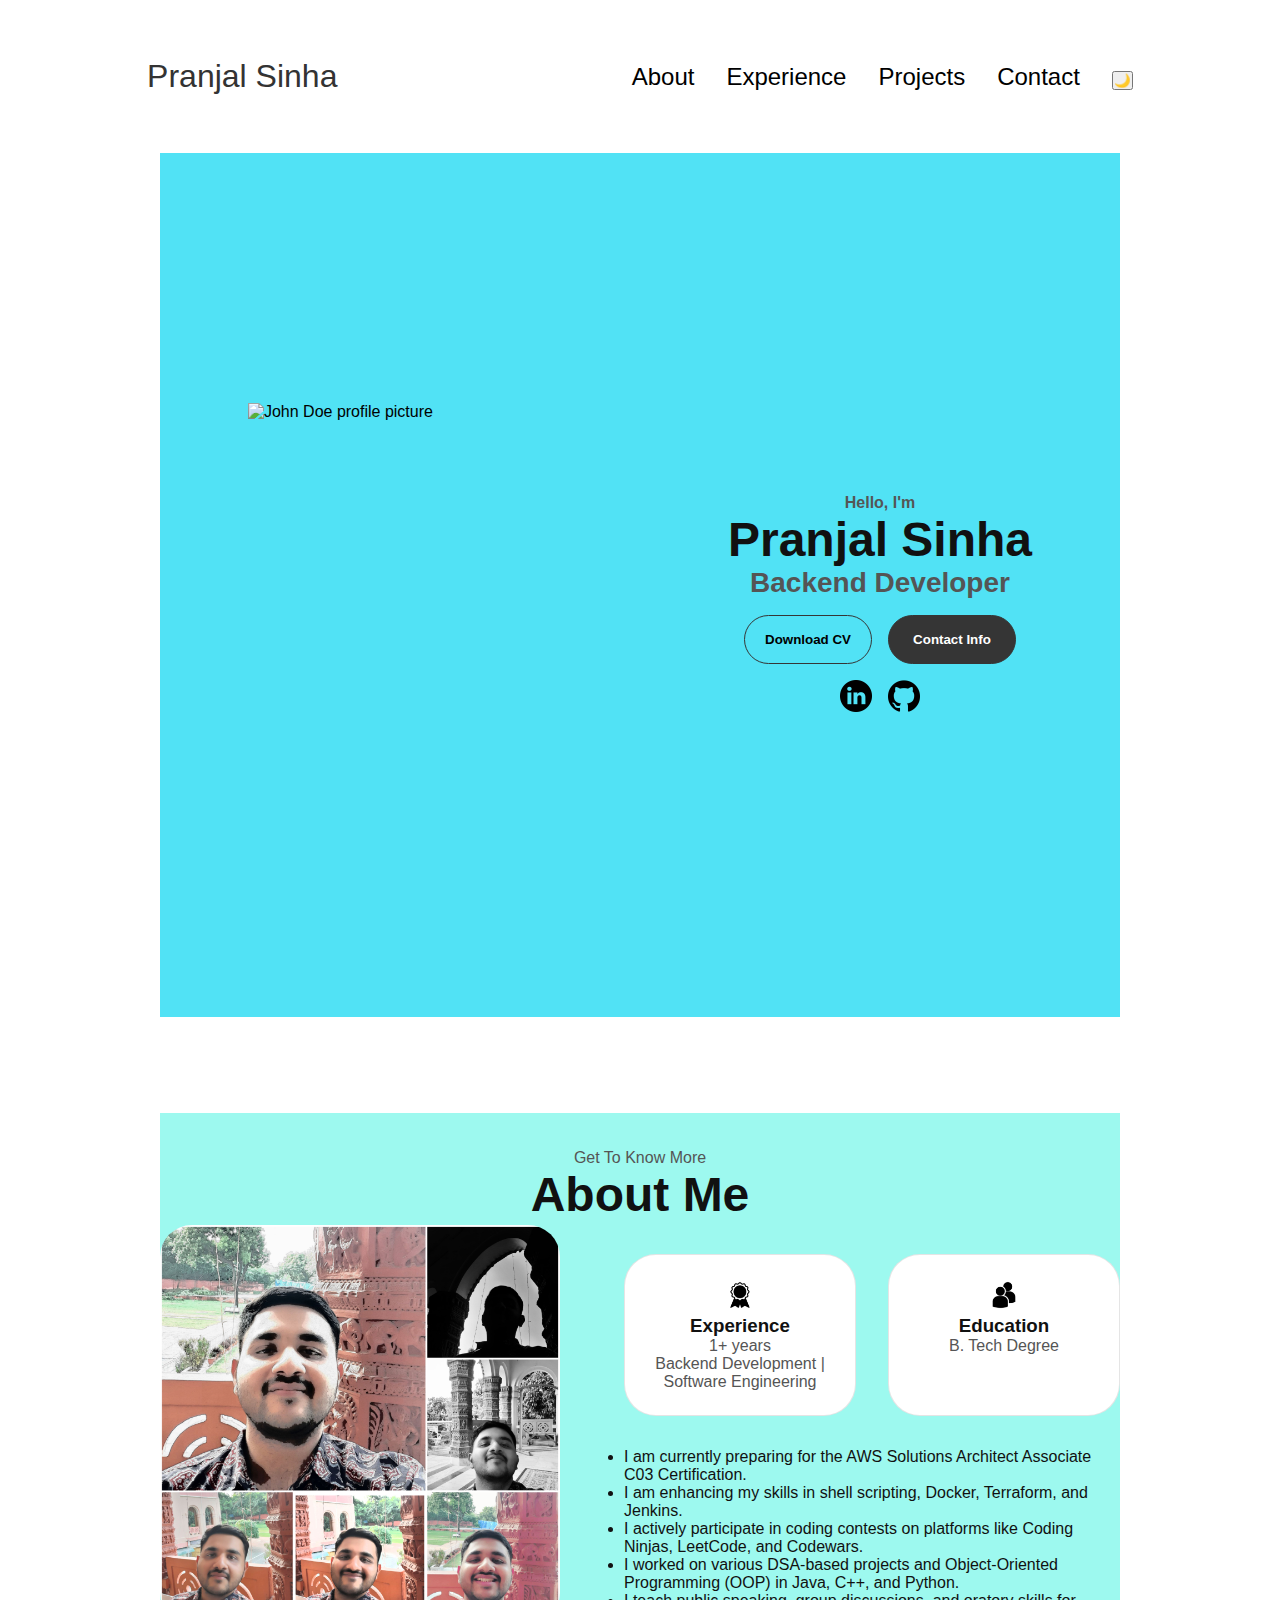
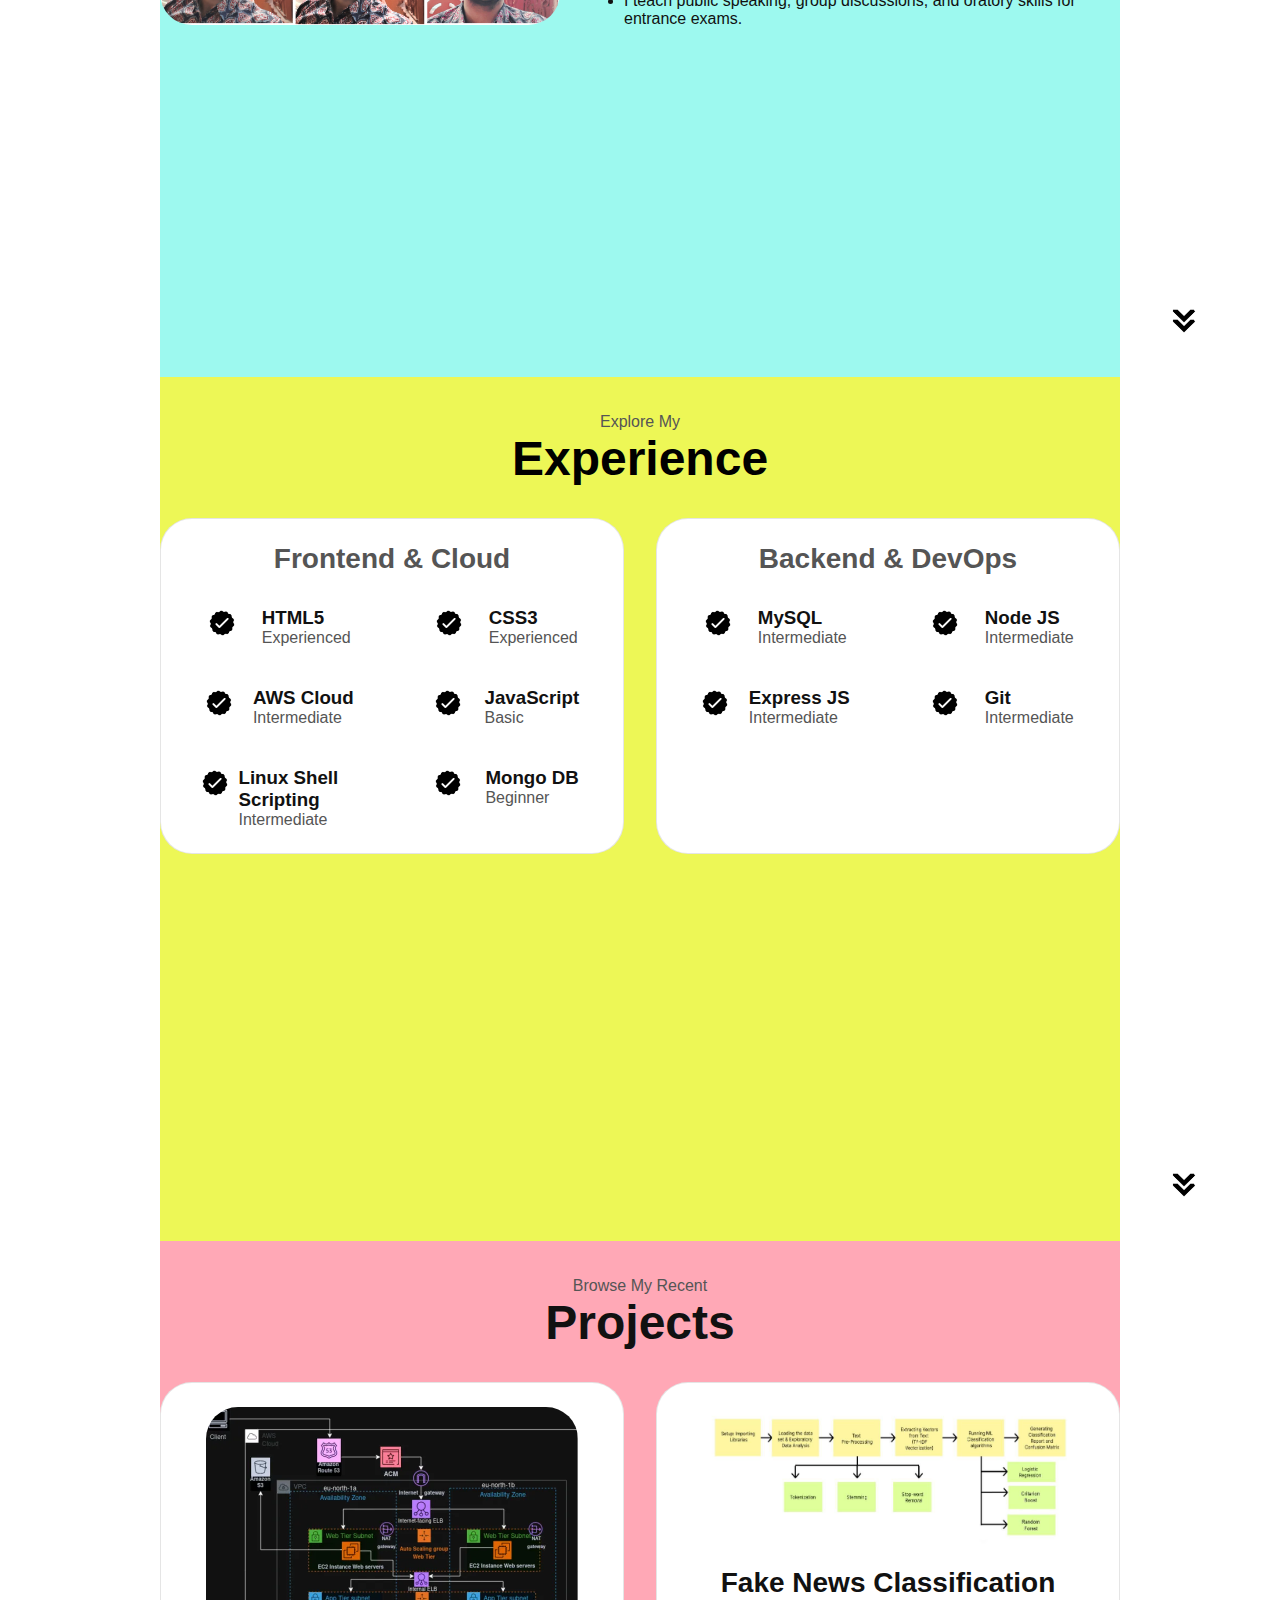
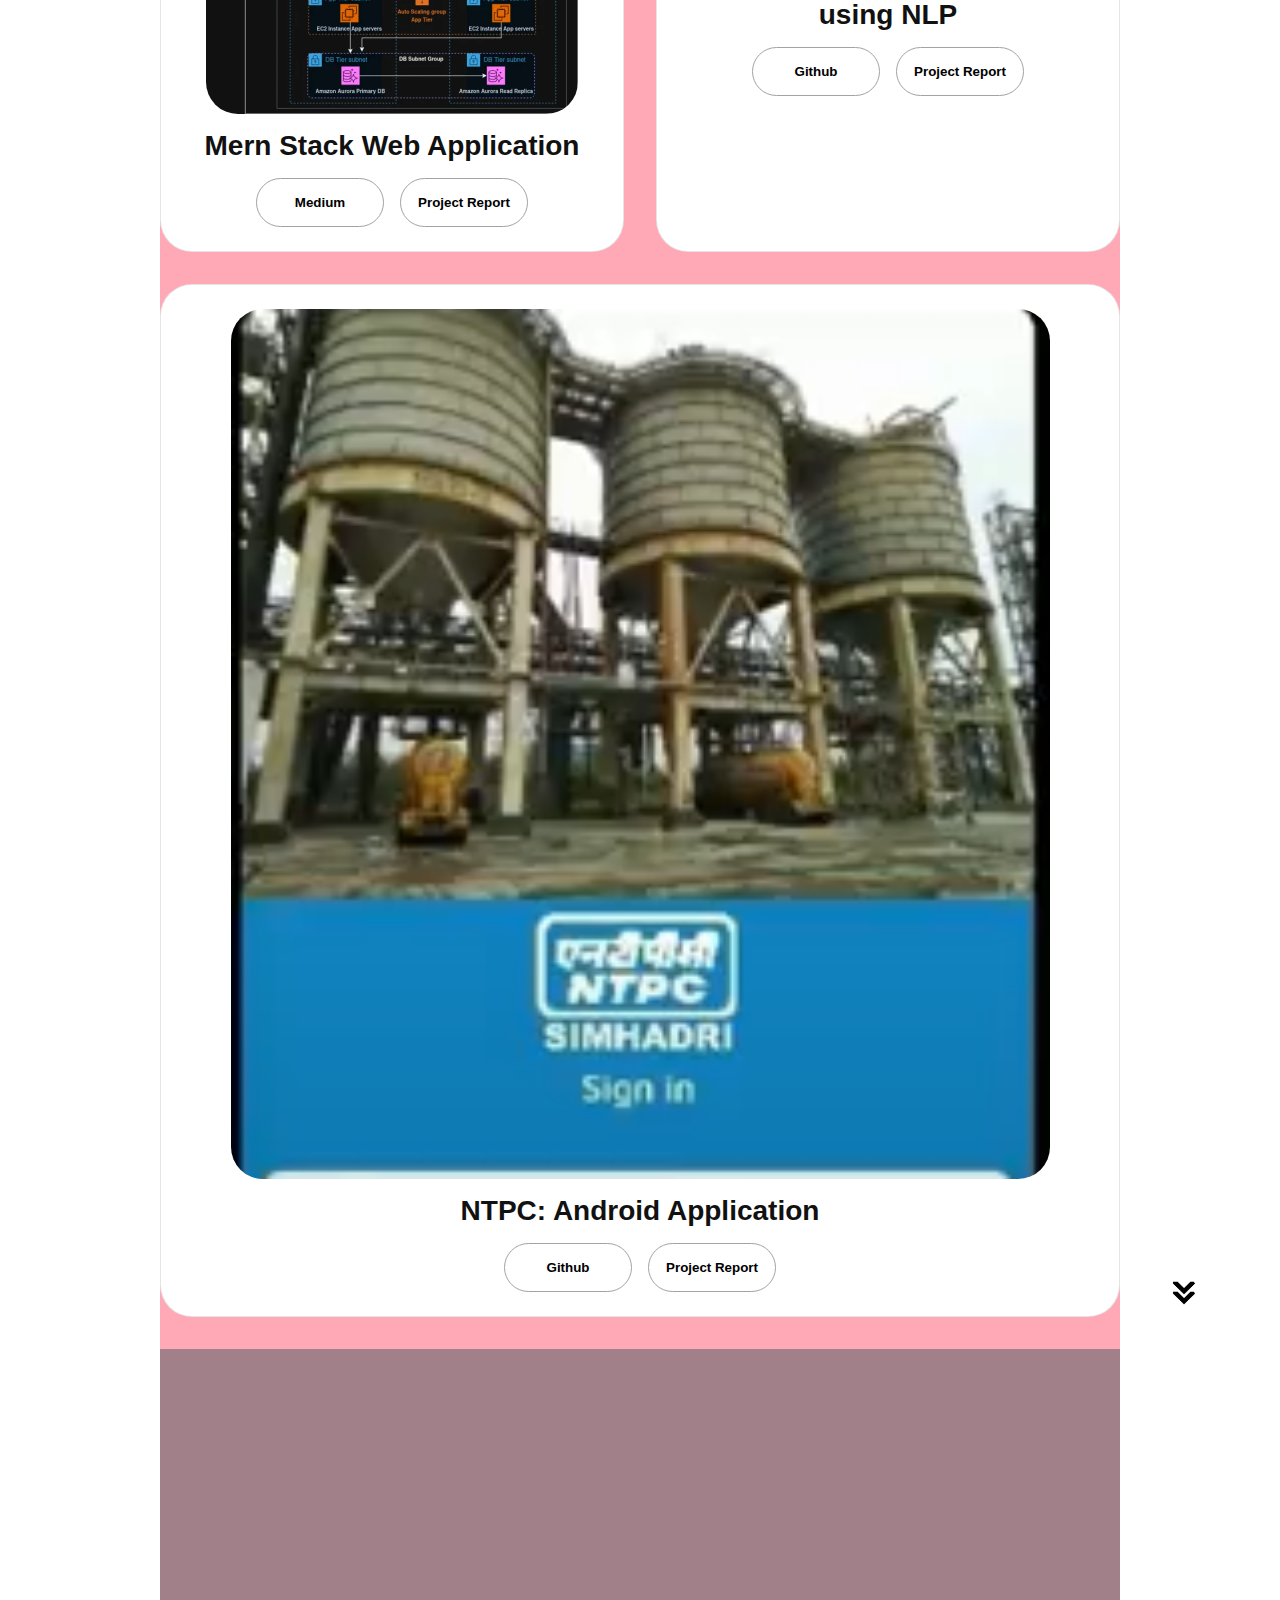
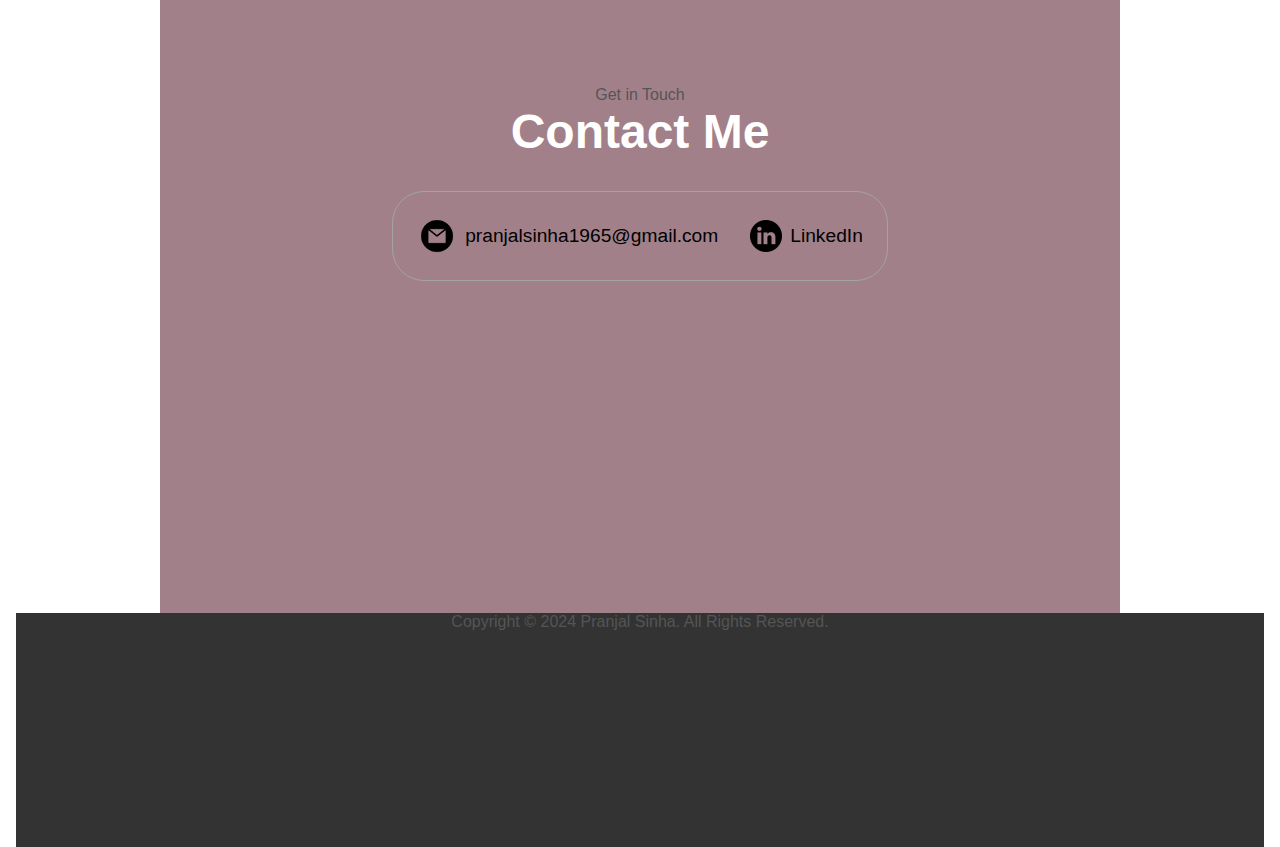
==== commit 0a980123: "Add different sections and styles to the cover page" ====
--- a/index.html
+++ b/index.html
@@ -113,9 +113,8 @@
                 <li>I am currently preparing for the AWS Solutions Architect Associate C03 Certification.</li>
                 <li>I am enhancing my skills in shell scripting, Docker, Terraform, and Jenkins.</li>
                 <li>I actively participate in coding contests on platforms like Coding Ninjas, LeetCode, and Codewars.</li>
-                <li>I work on various DSA-based projects and Object-Oriented Programming (OOP) in Java, C++, and Python.</li>
+                <li>I worked on various DSA-based projects and Object-Oriented Programming (OOP) in Java, C++, and Python.</li>
                 <li>I teach public speaking, group discussions, and oratory skills for entrance exams.</li>
-                <li>This has not only bolstered my communication abilities. </li>
               </ul>
             </p>
           </div>
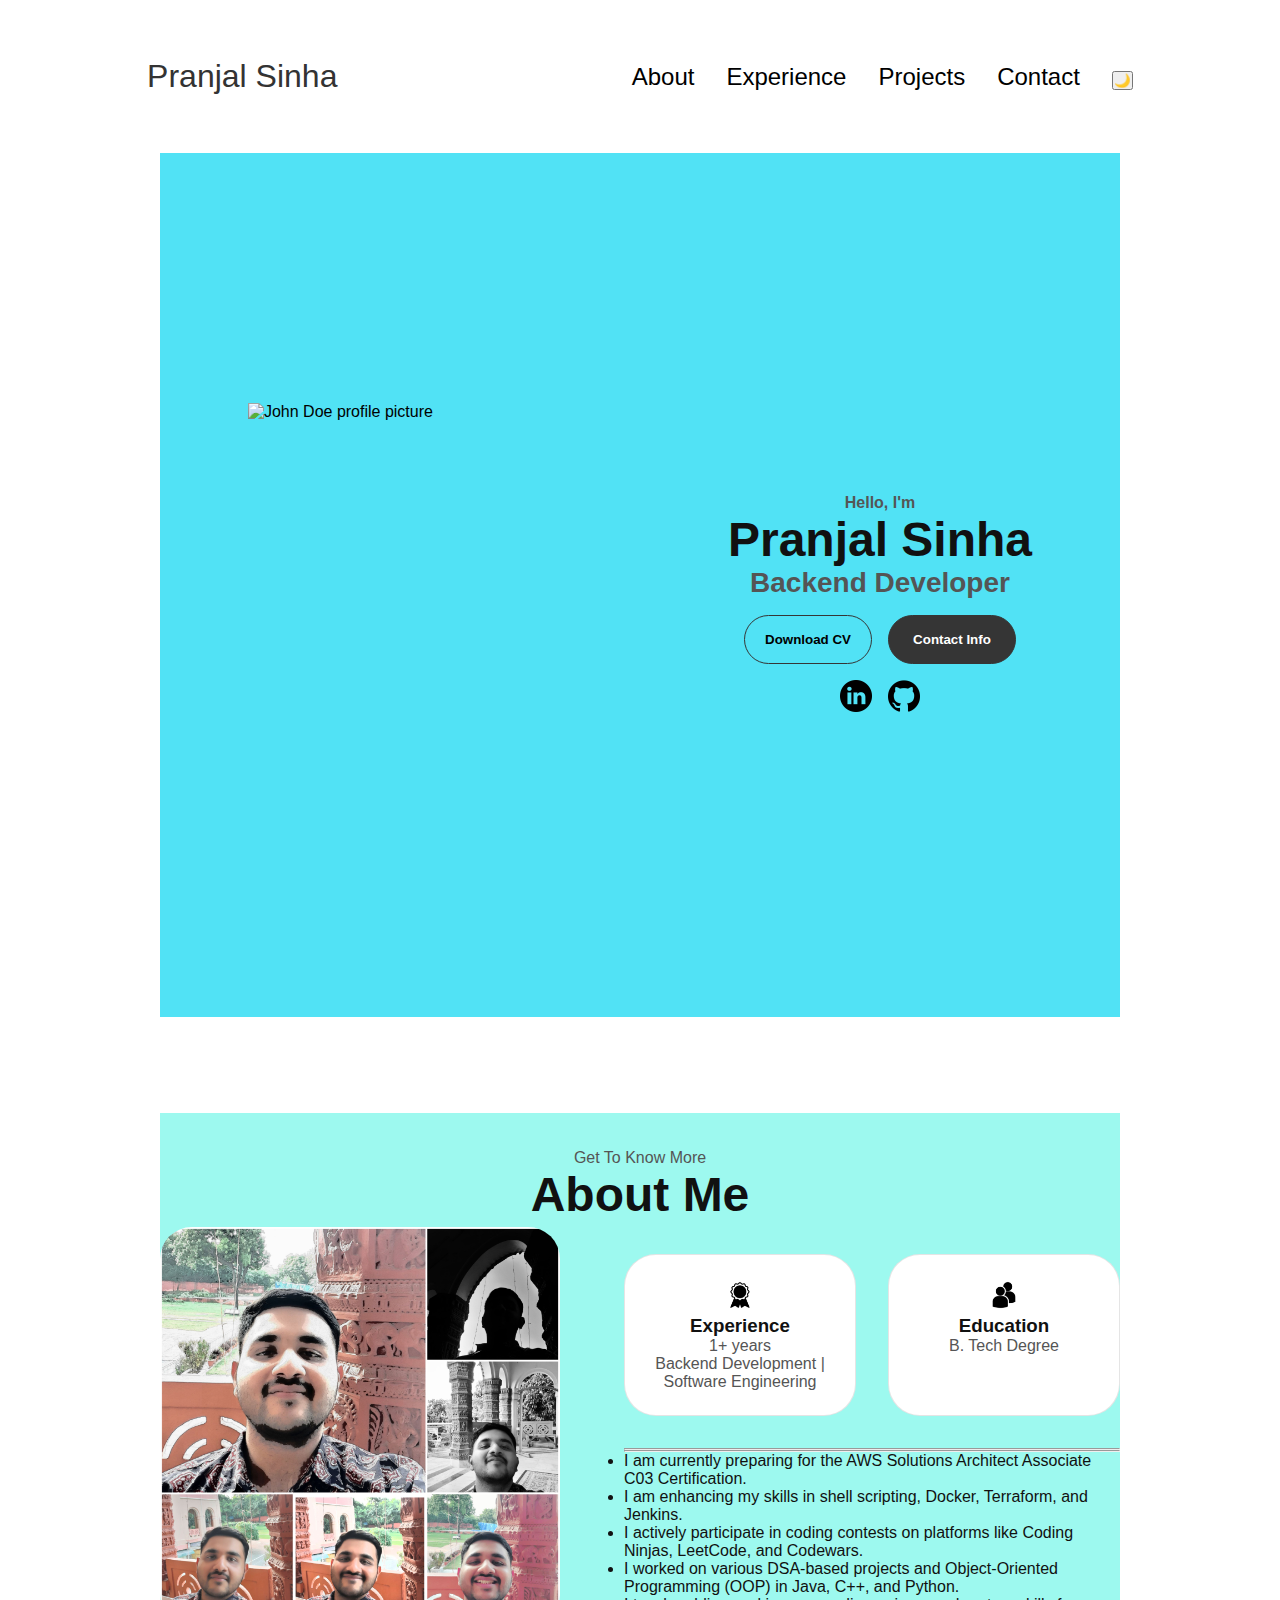
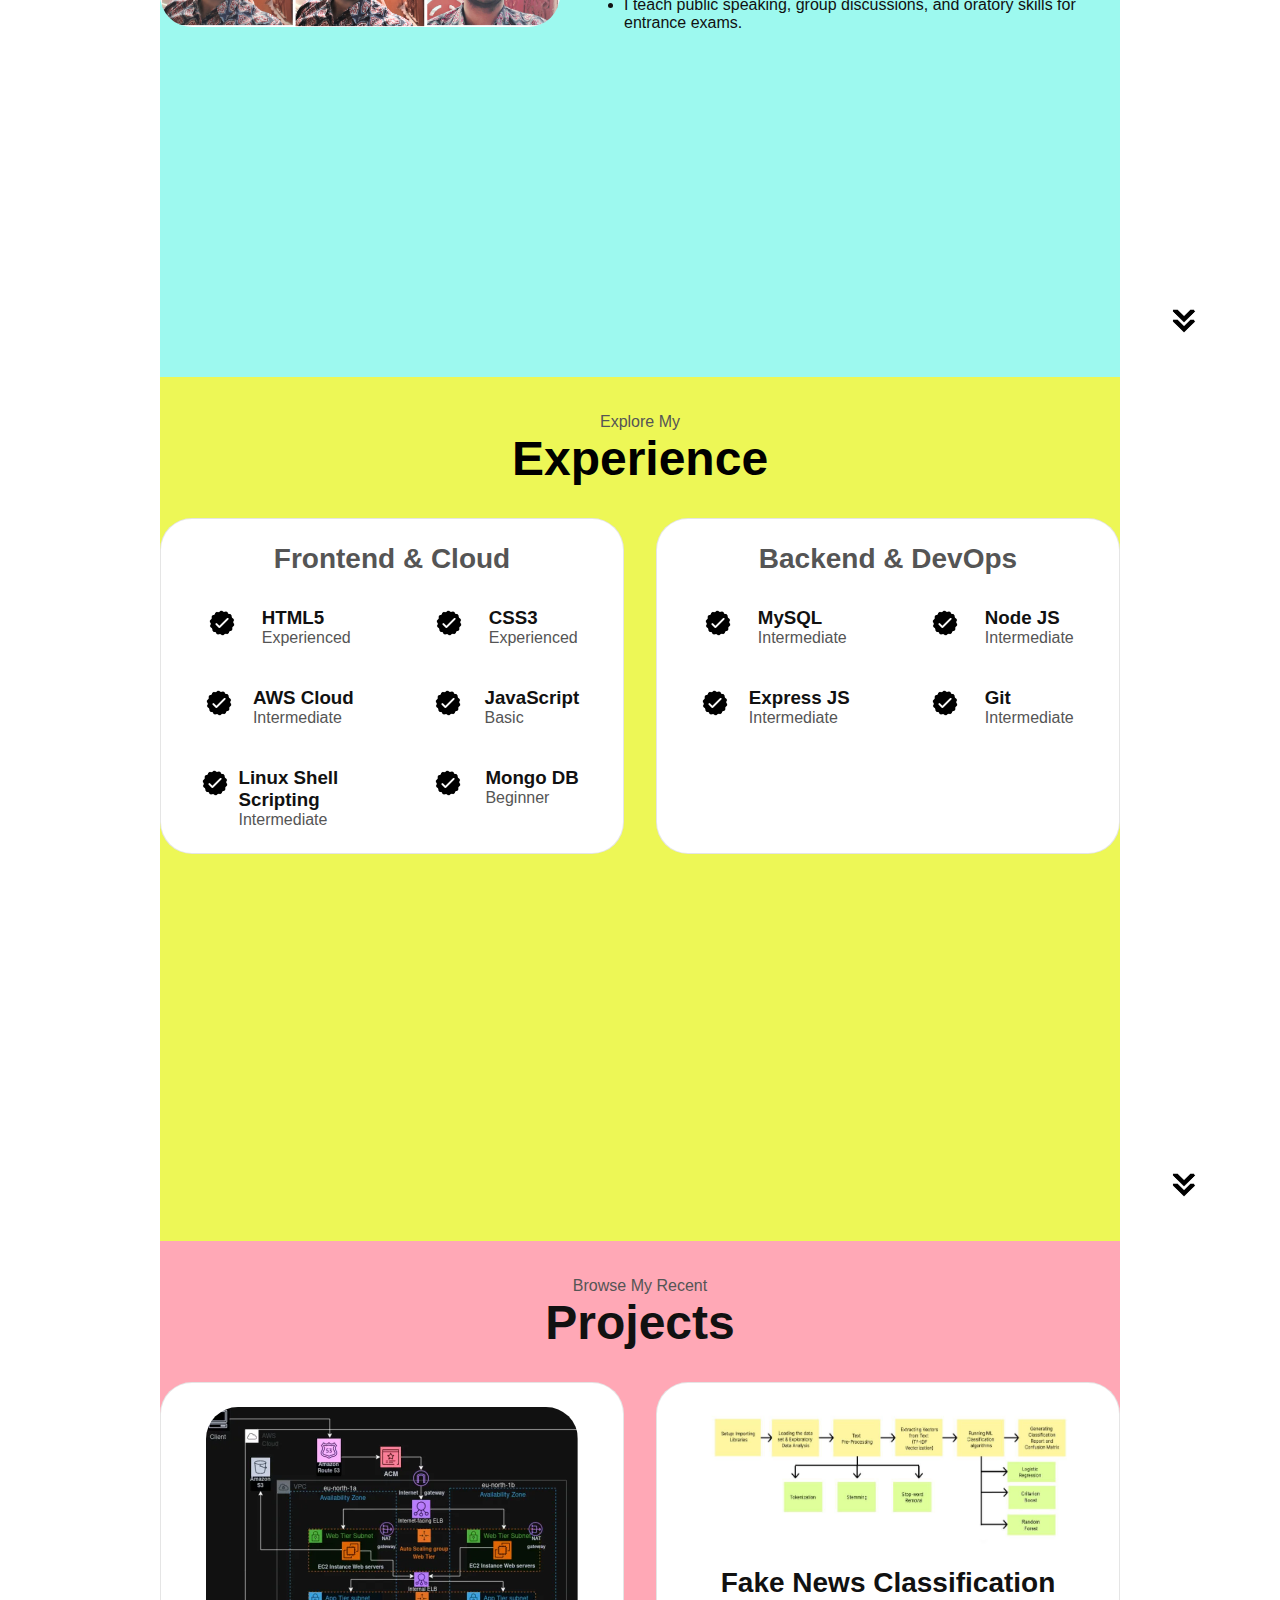
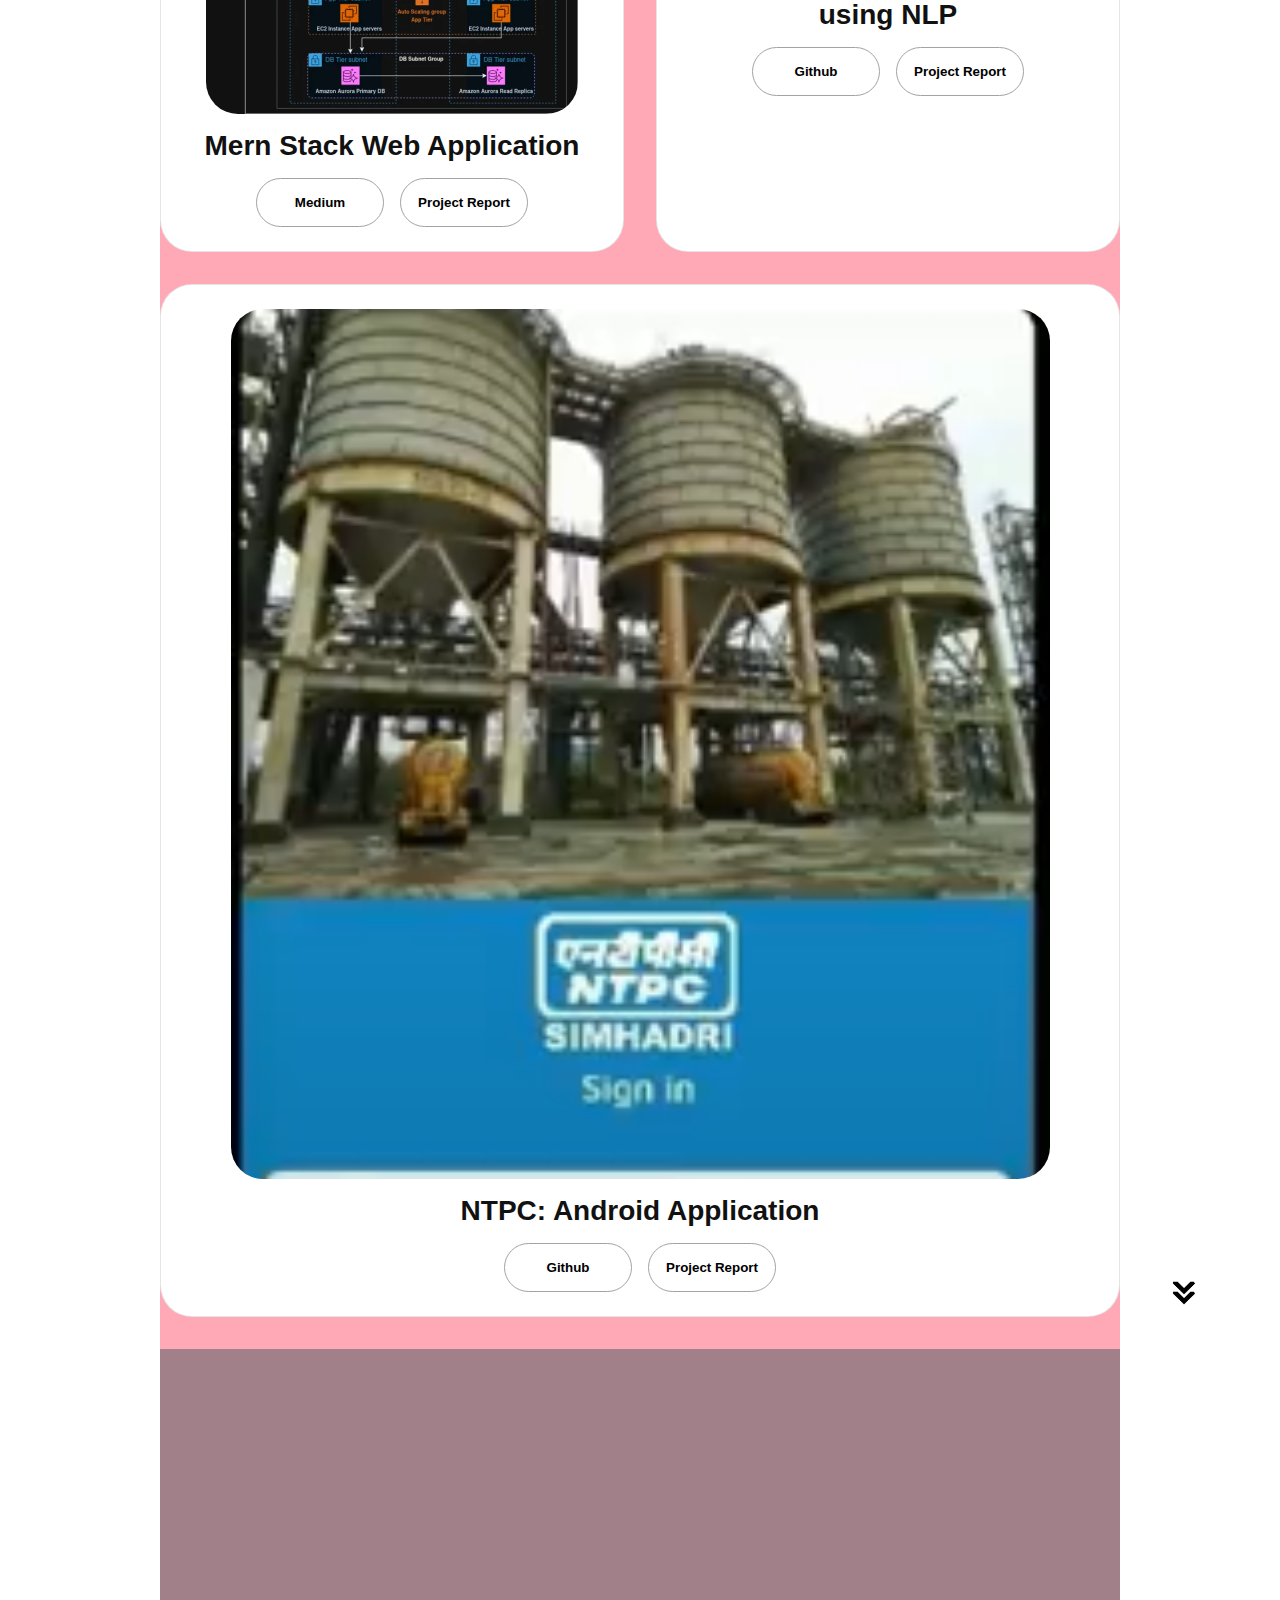
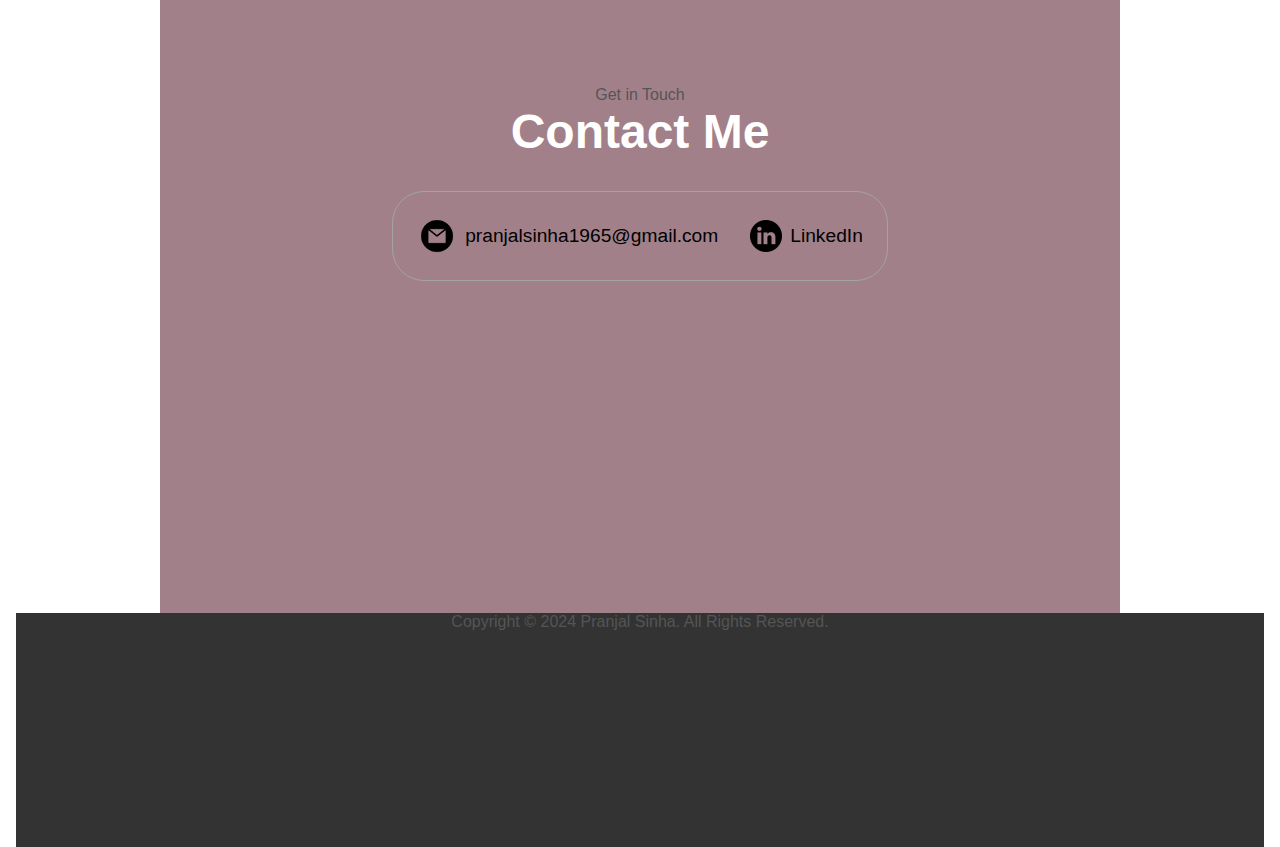
==== commit d4029ede: "Add different sections and styles to the cover page" ====
--- a/index.html
+++ b/index.html
@@ -110,6 +110,8 @@
           <div class="text-container">
             <p>
               <ul>
+                <hr>
+                <hr>
                 <li>I am currently preparing for the AWS Solutions Architect Associate C03 Certification.</li>
                 <li>I am enhancing my skills in shell scripting, Docker, Terraform, and Jenkins.</li>
                 <li>I actively participate in coding contests on platforms like Coding Ninjas, LeetCode, and Codewars.</li>
